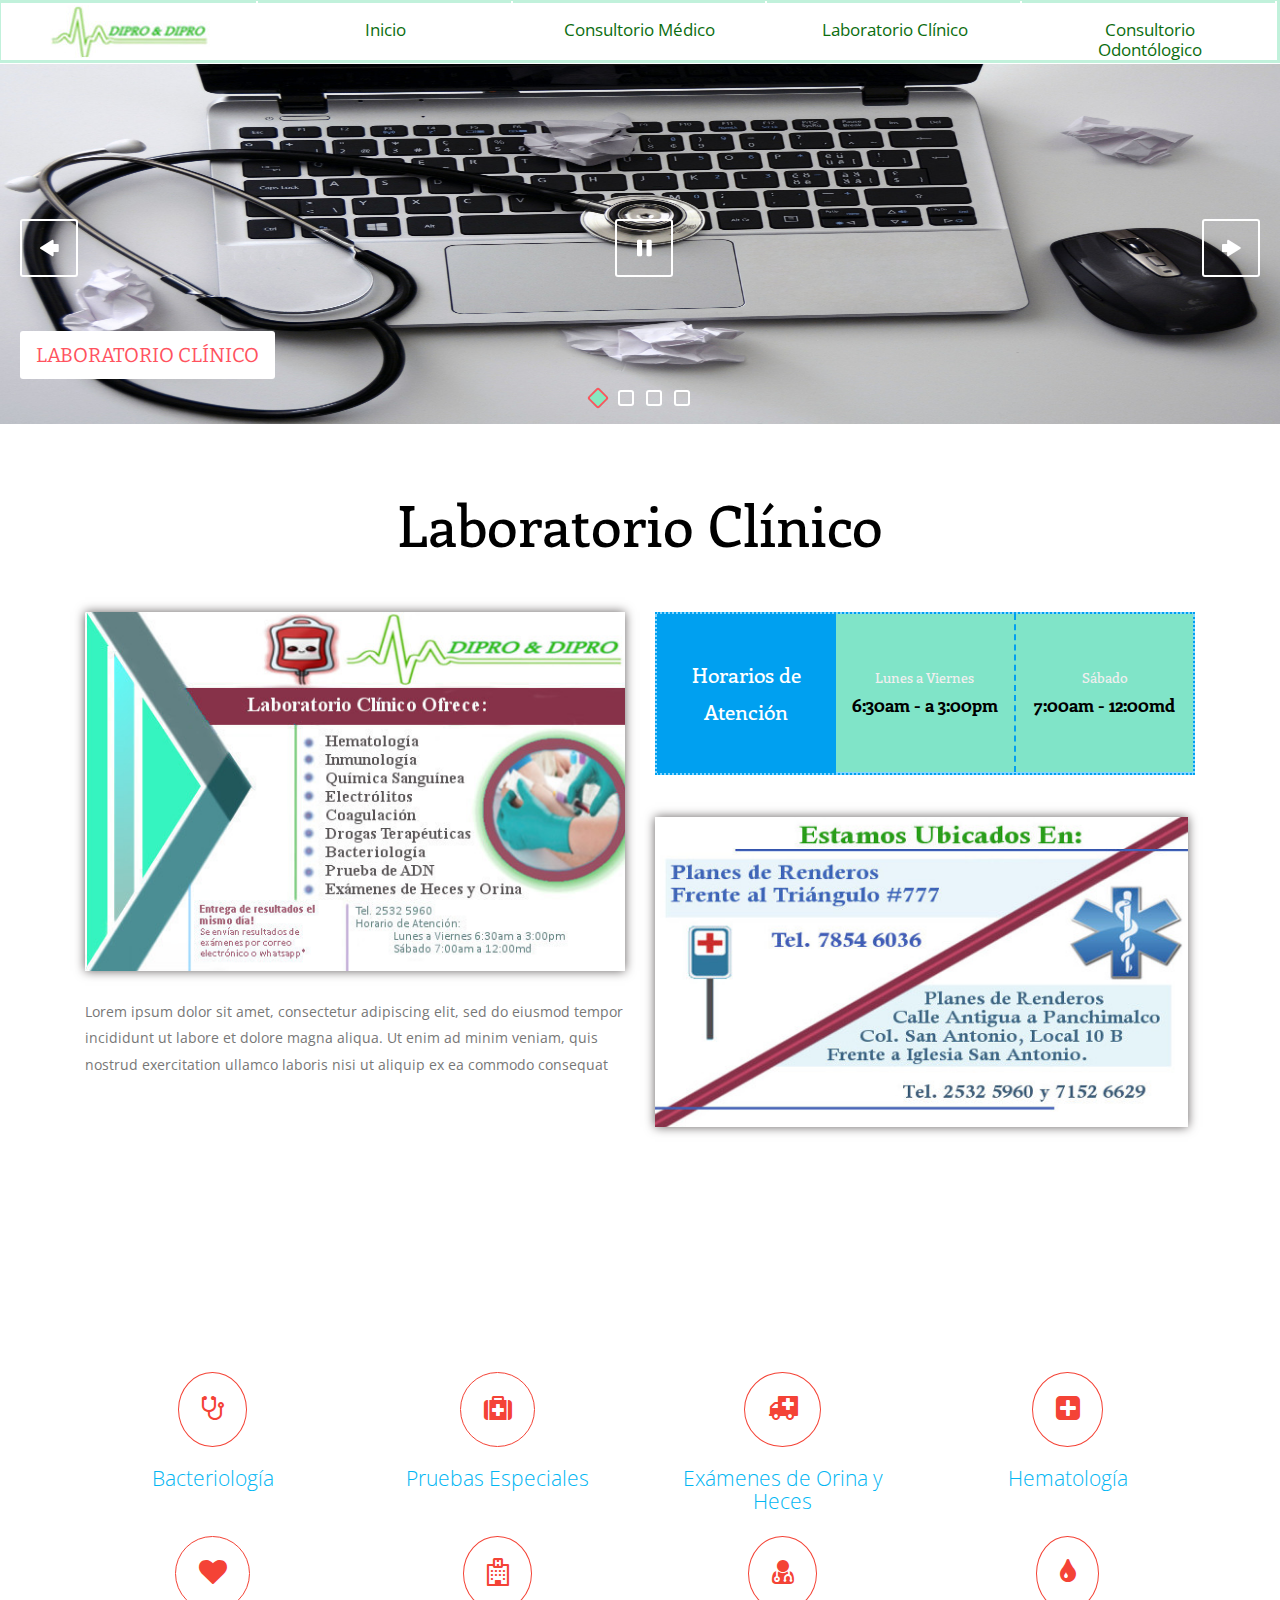
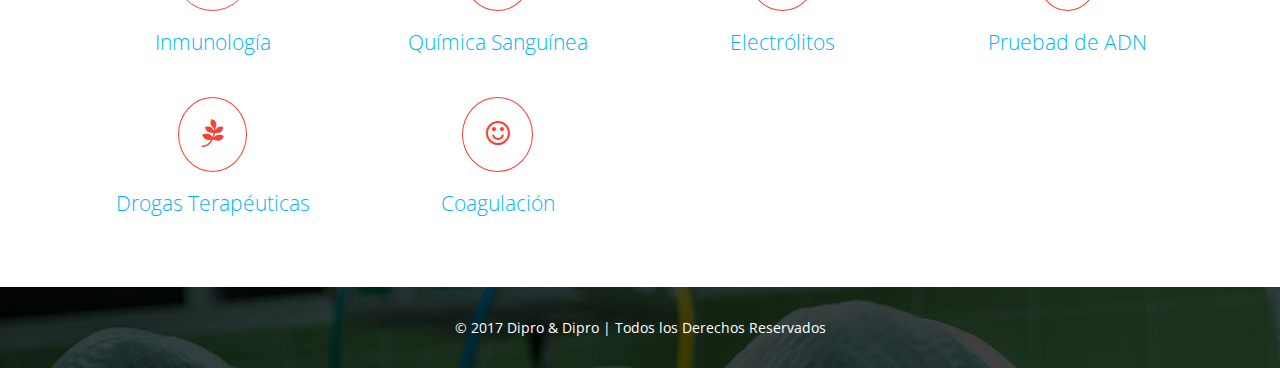
==== pages/laboratorio.html @ 5c5b1946 "Initial commit" ====
<!DOCTYPE html>
<html lang="en">
<head>
<title>Dipro & Dipro | Laboratorio</title>
<link rel="shortcut icon" type="image/x-icon" href="images/icono.ico">
<meta name="viewport" content="width=device-width, initial-scale=1">
<meta http-equiv="Content-Type" content="text/html; charset=utf-8" />
<meta name="keywords" content="" />
<script type="application/x-javascript"> addEventListener("load", function() { setTimeout(hideURLbar, 0); }, false); function hideURLbar(){ window.scrollTo(0,1); } </script>
<link href="css/bootstrap.css" type="text/css" rel="stylesheet" media="all">
<link href="css/style.css" type="text/css" rel="stylesheet" media="all"> 
<link rel="stylesheet" href="css/swipebox.css">     
<link href="css/animate.css" rel="stylesheet" type="text/css" media="all"> 
<!-- web-fonts -->
<link href="//fonts.googleapis.com/css?family=Enriqueta:400,700" rel="stylesheet">
<link href='//fonts.googleapis.com/css?family=Open+Sans:400,300,300italic,400italic,600,600italic,700,700italic,800,800italic' rel='stylesheet' type='text/css'>

<!-- animation -->
<link href="css/font-awesome.css" rel="stylesheet"> 
<script src="js/jquery-2.2.3.min.js"></script> 
<!-- //js -->
<!-- web-fonts -->
<link href="//fonts.googleapis.com/css?family=Enriqueta:400,700" rel="stylesheet">
<link href="//fonts.googleapis.com/css?family=Open+Sans:400,300,300italic,400italic,600,600italic,700,700italic,800,800italic" rel="stylesheet" type="text/css">

	<link rel="stylesheet" type="text/css" href="js/style.css" />
	<script type="text/javascript" src="js/jquery.js"></script>
</head>
<body>
	

<!-- navigation -->
			<div class="top-w3lnav1">
				<nav class="navbar navbar-default1">
					<div class="navbar-header w3l-header">
						<button type="button" class="navbar-toggle collapsed" data-toggle="collapse" data-target="#bs-example-navbar-collapse-1">
							Menu 
						</button>
					</div>
					<div class="collapse navbar-collapse" id="bs-example-navbar-collapse-1">
						<ul class="nav navbar-nav navbar-center w3l-effect">
							<li><a href="#"><img src="images/logo.jpeg"/></a></li>
							<li><a href="../index.html">Inicio </a></li>
							<li><a href="medico.html" >Consultorio Médico</a></li> 
							<li><a href="laboratorio.html" >Laboratorio Clínico</a></li> 
							<li><a href="odontologico.html" >Consultorio Odontólogico</a></li>
						</ul>
						<div class="clearfix"> </div>
					</div>	
				</nav>		
			</div>	
			<!-- navigation --> 


	<div id="wowslider-container1">
	<div class="ws_images"><ul>
		<li><img src="images/img15.jpeg"  title="Laboratorio Clínico" /></li>
		<li><img src="images/img11.jpg"  title="Servicio a Domicilio" /></li>
		<li><img src="images/img9.jpeg"  title="Entrega de resultados el mismo día" /></li>
		<li><img src="images/img13.jpeg"  title="Atención de lunes a sabado" /></li>
	</ul></div>
	<div class="ws_bullets"><div>
		<a href="#"><span><img src="images/img15.jpeg" /></span></a>
		<a href="#"><span><img src="images/img11.jpg" /></span></a>
		<a href="#"><span><img src="images/img9.jpeg" /></span></a>
		<a href="#"><span><img src="images/img13.jpeg" /></span></a>
	</div></div>
	</div>	
	<script type="text/javascript" src="js/wowslider.js"></script>
	<script type="text/javascript" src="js/script.js"></script>

	<!-- About --> 
	<div id="about" class="welcome"> 
		<div class="container">
			<h3 class="w3layouts-title wow fadeInDown animated" data-wow-delay=".5s">Laboratorio Clínico </h3>	
			<div class="w3ls-row">
				<div class="col-md-6 welcome-left">
					<div class="welcome-img">
						<img src="images/anuncio2.jpg" class="img-responsive zoom-img" alt=""/>
					</div>
					<p>Lorem ipsum dolor sit amet, consectetur adipiscing elit, sed do eiusmod tempor incididunt ut labore et dolore magna aliqua. Ut enim ad minim veniam, quis nostrud exercitation ullamco  laboris nisi ut aliquip ex ea commodo consequat</p>
					
				</div>
				<div class="col-md-6 welcome-right"> 
					<div class="open-hours-row">
						<div class="col-md-4 open-hours-left">
							<h4>Horarios de Atención </h4>
						</div>
						<div class="col-md-4 open-hours-left">
							<h6>Lunes a Viernes</h6>
							<h5>6:30am - a 3:00pm</h5> 
						</div>
						<div class="col-md-4 open-hours-left">
							<h6>Sábado</h6>
							<h5>7:00am - 12:00md</h5> 
						</div>
						<div class="clearfix"> </div>
					</div>
					<div class="col-md-12 welcome-left-grids">
						<div class="welcome-img">
							<img src="images/dirlab.jpg" class="img-responsive zoom-img" alt=""/>
						</div>
					</div>
					<div class="clearfix"> </div>
				</div>
			</div> 
		</div>
	</div>
<!-- //About --> 

<!-- services -->
	<div id="services" class="services">
		<!-- container -->
		<div class="container">
			<h3 class="w3layouts-title wow fadeInDown animated" data-wow-delay=".5s">Nuestros Servicios</h3> 
			<div class="services-w3row">
				<div class="col-md-3 col-sm-3 col-xs-6 services-agile-grid">
					<span class="glyphicon fa fa-stethoscope wthree-effect" aria-hidden="true"></span>
					<div class="services-text w3-agileits">
						<h5 class="agile">Bacteriología</h5> 
					</div>
				</div>
				<div class="col-md-3 col-sm-3 col-xs-6 services-agile-grid">
					<span class="glyphicon fa fa-medkit wthree-effect" aria-hidden="true"></span>
					<div class="services-text">
						<h5 class="agile">Pruebas Especiales</h5>
					</div>
				</div>
				<div class="col-md-3 col-sm-3 col-xs-6 services-agile-grid">
					<span class="glyphicon fa fa-ambulance wthree-effect" aria-hidden="true"></span>
					<div class="services-text w3-agileits">
						<h5 class="agile">Exámenes de Orina y Heces</h5> 
					</div>
				</div>
				<div class="col-md-3 col-sm-3 col-xs-6 services-agile-grid">
					<span class="glyphicon fa fa-plus-square wthree-effect" aria-hidden="true"></span>
					<div class="services-text">
						<h5 class="agile">Hematología</h5> 
					</div>
				</div>
				<div class="clearfix"> </div>
			</div>

			<br/>
			<div class="services-w3row">
				<div class="col-md-3 col-sm-3 col-xs-6 services-agile-grid">
					<span class="glyphicon fa fa-heart wthree-effect" aria-hidden="true"></span>
					<div class="services-text w3-agileits">
						<h5 class="agile">Inmunología</h5> 
					</div>
				</div>
				<div class="col-md-3 col-sm-3 col-xs-6 services-agile-grid">
					<span class="glyphicon fa fa-hospital-o wthree-effect" aria-hidden="true"></span>
					<div class="services-text">
						<h5 class="agile">Química Sanguínea</h5>
					</div>
				</div>
				<div class="col-md-3 col-sm-3 col-xs-6 services-agile-grid">
					<span class="glyphicon fa fa-user-md wthree-effect" aria-hidden="true"></span>
					<div class="services-text w3-agileits">
						<h5 class="agile">Electrólitos</h5>
					</div>
				</div>
				<div class="col-md-3 col-sm-3 col-xs-6 services-agile-grid">
					<span class="glyphicon fa fa-tint wthree-effect" aria-hidden="true"></span>
					<div class="services-text">
						<h5 class="agile">Pruebad de ADN</h5> 
					</div>
				</div>
				<div class="clearfix"> </div>
			</div>
			<br/><br/>
			<div class="services-w3row">
				<div class="col-md-3 col-sm-3 col-xs-6 services-agile-grid">
					<span class="glyphicon fa fa-pagelines  wthree-effect" aria-hidden="true"></span>
					<div class="services-text w3-agileits">
						<h5 class="agile">Drogas Terapéuticas</h5> 
					</div>
				</div>
				<div class="col-md-3 col-sm-3 col-xs-6 services-agile-grid">
					<span class="glyphicon fa fa-smile-o  wthree-effect" aria-hidden="true"></span>
					<div class="services-text">
						<h5 class="agile">Coagulación</h5>
					</div>
				</div>
				<div class="clearfix"> </div>
			</div>

			<script src="js/waypoints.min.js"></script> 
			<script src="js/counterup.min.js"></script> 
			<script>
				jQuery(document).ready(function( $ ) {
					$('.w3-agile-counter').counterUp({
						delay: 10,
						time: 1000
					});
				});
			</script> 
		</div>
		<!-- //container -->
	</div>
	<!-- //services -->

<div class="footer-bottom">
		<div class="container"> 
			<p> © 2017 Dipro & Dipro | Todos los Derechos Reservados </p>
		</div>
	</div>  
	<!-- //copy right -->
	<!-- animation --> 
	<script src="js/wow.min.js"></script>
	<script>
		 new WOW().init();
	</script>
	<!-- //animation --> 
	<!-- start-smooth-scrolling -->
	<script type="text/javascript" src="js/move-top.js"></script>
	<script type="text/javascript" src="js/easing.js"></script>	
	<script type="text/javascript">
			jQuery(document).ready(function($) {
				$(".scroll").click(function(event){		
					event.preventDefault();
					$('html,body').animate({scrollTop:$(this.hash).offset().top},1000);
				});
			});
	</script>
	<script type="text/javascript">
		$(document).ready(function() {
			$().UItoTop({ easingType: 'easeOutQuart' });
			
		});
	</script> 
    <script src="js/bootstrap.js"></script>
</body>
</html>
---- pages/css/style.css ----
body{
	margin:0;
	font-family: 'Open Sans', sans-serif;
	background: #fff;
}
body a{
	transition: 0.5s all ease;
	-webkit-transition: 0.5s all ease;
	-moz-transition: 0.5s all ease;
	-o-transition: 0.5s all ease;
	-ms-transition: 0.5s all ease;
	text-decoration:none;
}
h1,h2,h3,h4,h5,h6{
	margin:0;	
	font-family: 'Enriqueta', serif;
}
p{
	margin:0;
}
ul,label{
	margin:0;
	padding:0;
}
body a:hover{
	text-decoration:none;
}

 .tips.w3agile {
    padding: 5em 0;
	text-align:center;
}

.tips.w3agile {
    background: #eee;
}

/*-- banner --*/
.banner{
	background: url(../images/1.jpg)no-repeat 0px 0px;
	-webkit-background-size:cover;
	background-size:cover;
	-moz-background-size:cover;
	min-height:780px;
}
.wthree-header {
    padding: 2em 0;
} 
.agileits-logo h1 {
    font-size: 3.5em;
    display: inline-block;
    line-height: 1em;
}
.agileits-logo h1 a {
    color: #fff;
    text-decoration: none;
    font-weight: 300;
} 
/*-- social-icons --*/
.social-icons ul li {
    display: inline-block;
}
.social-icons ul li a.fa {
    font-size: 1.1em;
    color: #fff;
    padding: 0 0.5em;
    line-height: 2.7em;
    text-align: center;
	vertical-align: top;
    overflow: hidden;
    margin: 8px 5px;
    width: 40px;
    height: 40px;
}
.icon-border {
	position: relative;
} 
.icon-border::before,
.icon-border::after {
	display: block;
	position: absolute;
	top: 0;
	left: 0;
	width: 100%;
	height: 100%;
	content: "";
} 
.icon-border::before {
	z-index: 1;
	-webkit-transition: box-shadow 0.3s;
	-moz-transition: box-shadow 0.3s;
	-o-transition: box-shadow 0.3s;
	-ms-transition: box-shadow 0.3s;
    transition: box-shadow 0.3s;      
} 
.icon-border::before {
	-webkit-box-shadow: inset 0 0 0 3px #fff; 
	-moz-box-shadow: inset 0 0 0 3px #fff; 
	-o-box-shadow: inset 0 0 0 3px #fff; 
	-ms-box-shadow: inset 0 0 0 3px #fff; 
	box-shadow: inset 0 0 0 3px #fff; 
}  
/* facebook */
.icon-border.facebook:hover::before {
	-webkit-box-shadow: inset 0 0 0 48px #3b5998; 
	-moz-box-shadow: inset 0 0 0 48px #3b5998; 
	-o-box-shadow: inset 0 0 0 48px #3b5998; 
	-ms-box-shadow: inset 0 0 0 48px #3b5998; 
	box-shadow: inset 0 0 0 48px #3b5998; 
}  
/* twitter */
.icon-border.twitter:hover::before {
	-webkit-box-shadow: inset 0 0 0 48px #4099ff;
	-moz-box-shadow: inset 0 0 0 48px #4099ff;
	-o-box-shadow: inset 0 0 0 48px #4099ff;
	-ms-box-shadow: inset 0 0 0 48px #4099ff;
	box-shadow: inset 0 0 0 48px #4099ff;
}  
/* google plus */
.icon-border.googleplus:hover::before {
	-webkit-box-shadow: inset 0 0 0 48px #d34836;
	-moz-box-shadow: inset 0 0 0 48px #d34836;
	-o-box-shadow: inset 0 0 0 48px #d34836;
	-ms-box-shadow: inset 0 0 0 48px #d34836;
	box-shadow: inset 0 0 0 48px #d34836;
}   
/* rss */
.icon-border.rss:hover::before {
	-webkit-box-shadow: inset 0 0 0 48px #ee802f;
	-moz-box-shadow: inset 0 0 0 48px #ee802f;
	-o-box-shadow: inset 0 0 0 48px #ee802f;
	-ms-box-shadow: inset 0 0 0 48px #ee802f;
	box-shadow: inset 0 0 0 48px #ee802f;
}  
/*-- //social-icons --*/   

.top-w3lnav1 {
    margin: 0 auto;
}

nav.navbar.navbar-default1 {
    border: none;
    background: #fff;
    margin-bottom: -4px;
}

.navbar-default1 .navbar-nav > li > a {
    color: #0b6d0f;  
}
.navbar-default1 .navbar-nav {
    width: 100%; 
    border-color: #c1f1db;
}

.navbar-default1 .navbar-nav > li {
    width: 20%; 
}
.nav > li > a > img {
   max-width: none;
    margin-top: -15px;
}

/*-- top-w3lnav --*/
.top-w3lnav {
    margin: 17em 0;
}
.navbar-nav {
    border: 3px solid #fff; 
    float: none;
    display: inline-block;
} 
nav.navbar.navbar-default {
    border: none;
    background: none;
}
div#bs-example-navbar-collapse-1 {
    padding: 0;  
	text-align:center;
}
.navbar-default .navbar-nav > li > a {
    color: #FFF;  
}
.navbar-nav > li > a {
    padding: 1em 2em; 
	font-size: 1.2em;
}
.navbar-default .navbar-nav > li > a:hover, .navbar-default .navbar-nav > li > a:focus {
    color: #f44336;
}
.navbar-nav > li > a.active {
    color: #000;
}
/* Effect 14: border switch */
.w3l-effect a { 
	height: 57px; 
} 
.w3l-effect a::before,
.w3l-effect a::after {
	position: absolute;
	width: 57px;
	height: 2px;
	background: #fff;
	content: '';
	opacity: 1;
	-webkit-transition: all 0.3s;
	-moz-transition: all 0.3s;
	transition: all 0.3s; 
}

.w3l-effect a::before {
	top: 0;
	left: 0;
	-webkit-transform: rotate(90deg);
	-moz-transform: rotate(90deg);
	-o-transform: rotate(90deg);
	-ms-transform: rotate(90deg);
	transform: rotate(90deg);
	-webkit-transform-origin: 0 0;
	-moz-transform-origin: 0 0;
	transform-origin: 0 0;
}

.w3l-effect a::after {
	right: 0;
	bottom: 0;
	-webkit-transform: rotate(90deg);
	-moz-transform: rotate(90deg);
	-o-transform: rotate(90deg);
	-ms-transform: rotate(90deg);
	transform: rotate(90deg);
	-webkit-transform-origin: 100% 0;
	-moz-transform-origin: 100% 0;
	transform-origin: 100% 0;
}

.w3l-effect a:hover::before,
.w3l-effect a:hover::after,
.w3l-effect a:focus::before,
.w3l-effect a:focus::after,
.w3l-effect a.active::before,
.w3l-effect a.active::after {
	opacity: 1;
}

.w3l-effect a:hover::before,
.w3l-effect a:focus::before,.w3l-effect a.active::before {
	left: 50%;
	-webkit-transform: rotate(0deg) translateX(-50%);
	-moz-transform: rotate(0deg) translateX(-50%);
	-o-transform: rotate(0deg) translateX(-50%);
	-ms-transform: rotate(0deg) translateX(-50%);
	transform: rotate(0deg) translateX(-50%);
}

.w3l-effect a:hover::after,
.w3l-effect a:focus::after,.w3l-effect a.active::after{
	right: 50%;
	-webkit-transform: rotate(0deg) translateX(50%);
	-moz-transform: rotate(0deg) translateX(50%);
	-o-transform: rotate(0deg) translateX(50%);
	-ms-transform: rotate(0deg) translateX(50%);
	transform: rotate(0deg) translateX(50%);
}
/*-- //top-w3lnav --*/
 
.agileits-arrow {
    text-align: center;	
} 
.agileits-arrow a {
    display: inline-block;
    font-size: 3em;
    color: #fff;
} 
.agileits-arrow.bounce.animated {
	-webkit-animation-duration: 3s;
	-moz-animation-duration: 3s;
	-o-animation-duration: 3s;
	-ms-animation-duration: 3s;
    animation-duration: 3s; 
}
.bounce {
	-moz-animation: bounce 2s infinite;
	-webkit-animation: bounce 2s infinite;
	-o-animation: bounce 2s infinite;
	-ms-animation: bounce 2s infinite;
	animation: bounce 2s infinite;
}
/*-- //banner --*/
/*-- welcome --*/
.welcome,.team,.gallery,.contact{
    padding: 5em 0;
}
h3.w3layouts-title {
    font-size: 4em;
    text-align: center;
    color: #000;
    margin-bottom: 1em;
}
p {
    font-size: 1em;
    color: #999;
    line-height: 1.8em;
    font-weight: 400;
}
.welcome h2 {
    font-size: 1.5em;
    text-align: center;
    color: #00b6f3;
    letter-spacing: 5px;
    margin-bottom: 0.6em;
}
.welcome p.wel-text {
    font-size: 1em;
    color: #999;
    text-align: center;
    line-height: 1.8em;
    width: 80%;
    margin: 0 auto 4em;
    font-weight: 300;
}
.welcome-row {
    margin: 0 auto;
    width: 90%;
}
.welcome-grids {
    border: 2px solid #333;
    padding: 2.5em 2em;
    width: 21%;
    height: 250px;
    position: relative;
    transition: .5s all;
	-webkit-transition: .5s all;
	-o-transition: .5s all;
	-moz-transition: .5s all;
	-ms-transition: .5s all;
    overflow: hidden;
}
.welcome-grids.welcome-mdl {
    margin: 0 2em;
}
.welcome-grids.welcome-mdl1 {
    margin-right: 3.7em;
}
.welcome-grids h5 {
    font-size: 1.3em;
    color: #F44336;
}
.welcome-grids p.text {
    text-align: justify;
	margin-top: 1em;
}
.welcome-w3lsicon {
    position: absolute;
    top: 0;
    left: 0;
    display: block;
	background-color: #36f4bf;
    width: 100%;
    height: 100%;
	transition: .5s all;
}
.welcome-w3lsicon span {
    display: block;
    text-align: center;
    padding: 3.1em 0;
}
.welcome-w3lsicon i.glyphicon {
    font-size: 2.5em;
    color: #333; 
    padding: .7em;
    background: #fff;
	-webkit-border-radius: 50%;
	-moz-border-radius: 50%;
	-o-border-radius: 50%;
	-ms-border-radius: 50%;
	border-radius: 50%;
}
.welcome-grids:hover div.welcome-w3lsicon {
	left:-100%;
}
/*-- //welcome --*/


/*-- services --*/
.services {
    background: url(../images/fondolb.jpeg)no-repeat center fixed;
    padding: 4em 0 5em;
}
.services h3.w3layouts-title {
    color: #fff;
}
.services-agile-grid {
    text-align: center;
}
.agile{
	color: #01b6f3;
    font-size: 1.5em;
    margin: 1em 0 .1em;
    font-family: 'Open Sans', sans-serif;
    font-weight: 300;
}
.w3-agile-counter {
    color: #01b6f3;
    font-size: 1.5em;
    margin: 1em 0 .1em;
    font-family: 'Open Sans', sans-serif;
    font-weight: 300;
}
.services-agile-grid p {
    margin: 0;
    color: #fff;
}
/*-- Effect 1 --*/ 
.services-agile-grid span.glyphicon{
    font-size: 2em;
    color: #F44336;
    display: inline-block;
	-webkit-border-radius: 50%; 
	-moz-border-radius: 50%;
	-o-border-radius: 50%;
	-ms-border-radius: 50%;
	border-radius: 50%;
    text-decoration: none;
    z-index: 1;
    padding: 0.8em;
}
.services-agile-grid span.glyphicon:after { 
	position: absolute;
	width: 100%;
	height: 100%;
	-webkit-border-radius: 50%; 
	-moz-border-radius: 50%;
	-o-border-radius: 50%;
	-ms-border-radius: 50%;
	border-radius: 50%;
	content: '';
	-webkit-box-sizing: content-box;
	-moz-box-sizing: content-box;
	box-sizing: content-box;
}
.wthree-effect {
	border: 1px solid #F44336;
	-webkit-transition: background 0.5s, color 0.2s;
	-moz-transition: background 0.5s, color 0.2s;
	transition: background 0.5s, color 0.2s;
}
.wthree-effect:after {
	top: -7px;
	left: -7px;
	padding: 7px;
	-webkit-box-shadow: 0 0 0 2px #00b6f3; 
	-moz-box-shadow: 0 0 0 2px #00b6f3;
	-o-box-shadow: 0 0 0 2px #00b6f3;
	-ms-box-shadow: 0 0 0 2px #00b6f3;
	box-shadow: 0 0 0 2px #00b6f3;
	-webkit-transition: -webkit-transform 0.5s, opacity 0.2s;
	-moz-transition: -moz-transform 0.5s, opacity 0.2s;
	-o-transition: transform 0.5s, opacity 0.2s;
	-ms-transition: transform 0.5s, opacity 0.2s;
	transition: transform 0.5s, opacity 0.2s;
	-webkit-transform: scale(0.3);
	-moz-transform: scale(0.3);
	-ms-transform: scale(0.3);
	transform: scale(0.3);
	-o-transform: scale(0.3);
	opacity: 0;
	-moz-opacity: 0;
}
.services-agile-grid:hover span.glyphicon{
	background:#00f3b0;
	color: #fff !important;
	border-color: #00b6f3;
}
.services-agile-grid:hover span.glyphicon:after {
	-webkit-transform: scale(1);
	-moz-transform: scale(1);
	-ms-transform: scale(1);
	transform: scale(1);
	-o-transform: scale(1);
	opacity: 1;
	-moz-opacity: 1;
}
/*-- //Effect 1 --*/
/*-- //services --*/

/*-- SAP --*/
.sap_tabs{
	clear:both;
	padding: 0;
	text-align: center;
}
.tab_box{
	background:#fd926d;
	padding: 2em;
}
.top1{
	margin-top: 2%;
}
.resp-tabs-list {
    list-style: none;
    border: 1px solid #ccc;
    padding: 1.5em 3em;
    display: inline-block;
}
.resp-tab-item {
    color: #555;
    font-size: 1em;
    cursor: pointer;
    display: inline-block;
    list-style: none;
    outline: none;
    -webkit-transition: all 0.5s;
    -moz-transition: all 0.5s;
    -ms-transition: all 0.5s;
    -o-transition: all 0.5s;
    transition: all 0.5s;
    margin: 0 1.8em 0;
    border-bottom: 2px solid transparent;
}
.resp-tab-active {
    text-shadow: none;
    color: #4acbf6;
    border-bottom: 2px solid;
}
.resp-tab-item:hover{
	color: #4acbf6;
}
.resp-tabs-container {
	padding: 0px;
	clear: left;	
}
h2.resp-accordion {
	cursor: pointer;
	padding: 5px;
	display: none;
}
.resp-tab-content {
	display: none;
}
.resp-content-active, .resp-accordion-active {
   display: block;
}
/*-- //SAP --*/
.tab_img{
	padding:3em 0 0;
	display: inline-block;
}
.portfolio-grids a {
    display: block;
}
.portfolio-grids img.img-responsive {
    width: 100%;
}
.portfolio-grids.grid-mdl {
    margin: 2em 0;
}  
/*---------------*/
.agileinfo-effect  {
    background: #36f4bf;
    overflow: hidden;
    position: relative;
}
.agileinfo-effect  img{
	-webkit-transition: -webkit-transform 0.35s;
	transition: transform 0.5s;
	-moz-transition: -moz-transform 0.5s;
	-webkit-backface-visibility: hidden;
	backface-visibility: hidden;
}
.agileinfo-effect  p {
	position: absolute;
	bottom: 0;
	left: 0;
    text-transform: none;
    opacity: 0;
    -webkit-transition: opacity 0.35s, -webkit-transform 0.35s;
    transition: opacity 0.35s, transform 0.35s;
    -moz-transition: opacity 0.35s, -moz-transform 0.35s;
    -webkit-transform: translate3d(0,50px,0);
    transform: translate3d(0,50px,0);
    -moz-transform: translate3d(0,50px,0);
    -o-transform: translate3d(0,50px,0);
    -ms-transform: translate3d(0,50px,0);
    padding: 21px 30px;
    font-size: 1.2em;
    color: #fff;
    letter-spacing: 1px;
}
.agileinfo-effect :hover img {
	-webkit-transform: translate3d(0,-80px,0);
	transform: translate3d(0,-80px,0);
	-moz-transform: translate3d(0,-80px,0);
	-o-transform: translate3d(0,-80px,0);
	-ms-transform: translate3d(0,-80px,0);
}
.agileinfo-effect :hover p {
	opacity: 1;
	-webkit-transform: translate3d(0,0,0);
	transform: translate3d(0,0,0);
	-moz-transform: translate3d(0,0,0);
	-o-transform: translate3d(0,0,0);
	-ms-transform: translate3d(0,0,0);
}
/*-- //portfolio --*/

/*-- footer --*/
.footer {
    padding-bottom: 5em;
}
.footer h3 {
    font-size: 2.5em;
    color: #00b6f3;
    margin-bottom: 0.8em;
}  
.footer input[type="email"] {
    outline: none;
    width: 85%;
    color: #999;
    font-size: 1em;
    padding: 10px 15px;
    font-family: 'Open Sans', sans-serif;
    border: 2px solid #ccc;
    margin-bottom: 1em;
}
.footer input[type="submit"] {
    outline: none;
    border: 3px solid #00b6f3;
    width: 85%;
    background: #00b6f3;
    color: #fff;
    font-size: 1.1em;
    padding: 8px 12px;
    transition: .5s all;
    -webkit-transition: .5s all;
    -moz-transition: .5s all;
    font-family: 'Open Sans', sans-serif;
}
.footer input[type="submit"]:hover {
    color: #F44336;
    background: #fff;
	border-color: #F44336;
}
.footer-grids h5 {
    font-size: 1.1em;
    color: #999;
    margin-bottom: 1em;
}
/*-- //footer --*/   
/*-- footer-bottom --*/
.footer-bottom {
    background: url(../images/1.jpg)no-repeat center 0px;
    text-align: center;
    padding: 2em 0;
}
.footer-bottom p{
	color: #fff; 
}
.footer-bottom p a{
	color:#fff;
}
.footer-bottom p a:hover{
	color:#F44336;
	border-bottom: 2px dotted #F44336;
}   
/*-- //footer-bottom --*/   
/*-- slider-up-arrow --*/
#toTop {
	display: none;
	text-decoration: none;
	position: fixed;
	bottom: 3%;
	right: 3%;
	overflow: hidden;
	width: 32px;
	height: 32px;
	border: none;
	text-indent: 100%;
	background: url("../images/move-up.png") no-repeat 0px 0px;
}
#toTopHover {
	width: 32px;
	height: 32px;
	display: block;
	overflow: hidden;
	float: right;
	opacity: 0;
	-moz-opacity: 0;
	filter: alpha(opacity=0);
}
/*-- //slider-up-arrow --*/ 
.tips.w3agile {
    background: #f3fbf9;
        width: 105%;
    margin-left: -3%;
}
.tip-grid img{
	width:100%;
}
.tip-grid {
	position: relative;
	margin: 0 auto;
	list-style: none;
	text-align: center;
}
/* Common style */
.tip-grid figure {
	position: relative;
	float: left;
	overflow: hidden;
	height: auto;
	background: #3085a3;
	text-align: center;
	cursor: pointer;
}

.tip-grid figure img {
	position: relative;
	display: block;
	max-width: 100%;
	opacity: 0.8;
}

.tip-grid figure figcaption {
    padding: 2px 25px 0px 25px;
	-webkit-backface-visibility: hidden;
	backface-visibility: hidden;
}
.tip-grid figure figcaption,
.tip-grid figure figcaption > a {
	position: absolute;
	top: 0;
	left: 0;
	width: 100%;
	height: 100%;
}

/* Anchor will cover the whole item by default */
/* For some effects it will show as a button */
.tip-grid figure figcaption > a {
	z-index: 1000;
	text-indent: 200%;
	white-space: nowrap;
	font-size: 0;
	opacity: 0;
}

.tip-grid figure h4,
.grid figure p {
	margin: 0;
}

.tip-grid figure p {
	letter-spacing: 1px;
	font-size: 68.5%;
}

/***** Julia *****/

figure.effect-julia {
	background: #ffffff;
}

figure.effect-julia img {
	max-width: none;
	-webkit-transition: opacity 1s, -webkit-transform 1s;
	transition: opacity 1s, transform 1s;
	-webkit-backface-visibility: hidden;
	backface-visibility: hidden;
}


figure.effect-julia p {
    display: block;
    margin: 0.4em auto;
    padding: 7px 0px;
    background: rgba(0, 0, 0, 0.76);
    color: #fff;
    text-transform: none;
    font-size: 14px;
    text-align: center;
    width: 93%;
    -webkit-transition: opacity 0.35s, -webkit-transform 0.35s;
    transition: opacity 0.35s, transform 0.35s;
    -webkit-transform: translate3d(-500px,0,0);
    transform: translate3d(-500px,0,0);
}
figure.effect-julia p:first-child {
	-webkit-transition-delay: 0.15s;
	transition-delay: 0.15s;
}

figure.effect-julia p:nth-of-type(2) {
	-webkit-transition-delay: 0.1s;
	transition-delay: 0.1s;
}

figure.effect-julia p:nth-of-type(3) {
	-webkit-transition-delay: 0.05s;
	transition-delay: 0.05s;
}

figure.effect-julia:hover p:first-child {
	-webkit-transition-delay: 0s;
	transition-delay: 0s;
}

figure.effect-julia:hover p:nth-of-type(2) {
	-webkit-transition-delay: 0.05s;
	transition-delay: 0.05s;
}

figure.effect-julia:hover p:nth-of-type(3) {
	-webkit-transition-delay: 0.1s;
	transition-delay: 0.1s;
}

figure.effect-julia:hover img {
	opacity: 0.4;
	-webkit-transform: scale3d(1.1,1.1,1);
	transform: scale3d(1.1,1.1,1);
}

figure.effect-julia:hover p {
	opacity: 1;
	-webkit-transform: translate3d(0,0,0);
	transform: translate3d(0,0,0);
}
/*-- //What-we-do --*/

.navbar-default1 .navbar-nav > li > a:hover,
.navbar-default1 .navbar-nav > li > a:focus {
  color: #f44336;
  background-color: transparent;
}



/*-- About --*/
.welcome-img {
    overflow: hidden;
	-webkit-box-shadow: 0px 0px 10px 0px #656060;
	-moz-box-shadow: 0px 0px 10px 0px #656060; 
    box-shadow: 0px 0px 10px 0px #656060;
}
.welcome-left .img-responsive {
    width: 100%; 
}
.welcome-left-grids {
    padding: 0;
    margin-top: 3em;
}
.welcome-left-grids:nth-child(2) {
    padding-right: 0.5em;
}
.welcome-left-grids:nth-child(3) {
    padding-left: 0.5em;
}
.welcome-left p {
    font-size: 1em;
    color: #777;
    line-height: 1.9em;
    margin-top: 2em;
}
.open-hours-row {
    background: #83d6ff;
    border:2px dotted #00a0f0;
}
.open-hours-left {
    padding: 4.06em 0;
    text-align: center;
	-webkit-transition: .5s all;
	-moz-transition: .5s all; 
    transition: .5s all;
	background: #80e4c8;
}
.open-hours-left:nth-child(1) {
    background: #00a0f0;
    padding: 3em 0;
}
.open-hours-left:nth-child(3) {
    border-left: 2px dashed #00a0f0;
  /*  border-right: 2px dashed #00a0f0;*/
}
.open-hours-left h4 {
    font-size: 1.5em;
    color: #fff;
    line-height: 1.8em;
}
.open-hours-left h6 {
    font-size: 1em;
    color: #f1efef; 
	-webkit-transition: .5s all;
	-moz-transition: .5s all; 
	transition: .5s all;
}
.open-hours-left:hover h6{
    color: #fff;
}
.open-hours-left h5 {
    font-size: 1.3em;
    color: #000;
    margin-top: 0.5em;
    font-weight: 700;
}
.open-hours-left:hover {
    background: #00a0f0;
}
img.zoom-img{
	-webkit-transform: scale(1, 1);
    transform: scale(1, 1);
	-moz-transform: scale(1, 1);
	-ms-transform: scale(1, 1);
	-o-transform: scale(1, 1);
	transition-timing-function: ease-out;
	-webkit-transition-timing-function: ease-out;
	-moz-transition-timing-function: ease-out;
	-ms-transition-timing-function: ease-out;
	-o-transition-timing-function: ease-out;
	-webkit-transition-duration: .5s;
	-moz-transition-duration: .5s;
	-ms-transition-duration: .5s;
	-o-transition-duration: .5s;
}
img.zoom-img:hover{
	-webkit-transform: scale(1.2);
	transform: scale(1.2);
	-moz-transform: scale(1.2);
	-ms-transform: scale(1.2);
	-o-transform: scale(1.2);
	-webkit-transition-timing-function: ease-in-out;
	-webkit-transition-duration: 750ms;
	-moz-transition-timing-function: ease-in-out;
	-moz-transition-duration: 750ms;
	-ms-transition-timing-function: ease-in-out;
	-o-transition-timing-function: ease-in-out;
	-ms-transition-duration: 750ms;
	-o-transition-duration: 750ms;
	overflow: hidden;
}
/*-- //about --*/


/*-- responsive-design --*/ 
@media(max-width:1280px){
	.tips.w3agile, {
		padding: 4.5em 0;
	}

.banner { 
    min-height: 680px;
}
.top-w3lnav {
    margin: 15em 0;
}

}
@media(max-width:1080px){
	figure.effect-julia h4 {
		font-size: 1.8em;
	}
	.tip-grid figure p {
		letter-spacing: 0px;
	}
	figure.effect-julia h4 {
		margin-bottom: 1.5em;
	}

.welcome p.wel-text {
    width: 85%;
}
.welcome-grids.welcome-mdl {
    margin: 0 2.5em;
}
.welcome-grids.welcome-mdl1 {
    margin-right: 2.5em;
}
.welcome-grids {
    padding: 2em 1.7em;
    width: 22%;
}
.welcome-row {
    margin: 0 auto;
    width: 96%;
}
.welcome-w3lsicon span { 
    padding: 3.8em 0;
} 

h3.w3layouts-title {
    font-size: 3.6em; 
}
.welcome,.gallery {
    padding: 4em 0;
}

.agileinfo-effect p { 
    padding: 21px 23px; 
}

.agileits-w3layouts-map iframe { 
    min-height: 260px; 
}
.footer {
    padding-bottom: 4em;
}
.footer h3 {
    font-size: 2em; 
}
}
@media(max-width:1024px){
.services { 
    padding: 3em 0 4em;
} 


}
@media(max-width:991px){
	.tip-grid {
		float: left;
		width: 50%;
	}
	figure.effect-julia h4 {
		margin-bottom: 1em;
		font-size: 1.5em;
	}
	.feature-grid {
		float: left;
		width: 25%;
	}

.navbar-nav > li > a {
    padding: 1em 1em; 
}

.banner {
    min-height: 620px;
}
.top-w3lnav {
    margin: 13em 0;
}

.welcome p.wel-text {
    width: 100%;
	 margin: 0 auto 3em;
}
.welcome h2 {
    font-size: 1.4em;
    letter-spacing: 4px;
	margin: 1.8em 0 1em;
}
.welcome-row {
    width: 100%;
}
.welcome-grids {
    float: left;
	padding: 2em 1.4em;
	width: 22.5%;
}
.welcome-grids.welcome-mdl {
    margin: 0 1.5em;
}
.welcome-grids.welcome-mdl1 {
    margin-right: 1.5em;
}
.welcome-grids h5 {
    font-size: 1.1em;
}
.welcome-icon span {
    padding: 4.2em 0;
}

.portfolio-grids {
    padding: 0 .5em;
}
.portfolio-grids.grid-mdl {
    margin: 1em 0;
}
.agileinfo-effect p {
    padding: 27px 12px;
    font-size: 1em;
}

.services {
    padding: 3em 0 3em;
}
h3.w3layouts-title {
    font-size: 3.2em;
}

.agileits-w3layouts-map {
    margin: 3em 0 0;
}
.footer-grids:nth-child(2) {
    margin: 2em 0;
}
.footer h3 {
    font-size: 1.8em;
}
.footer {
    padding-bottom: 3em;
}
} 
@media(max-width:768px){
	.nav > li > a > img {
		visibility: hidden;
}

.navbar-default1 .navbar-nav > li {
    width: 100%; 
}

.navbar-default1 .navbar-nav {
    width: 100%; 
}

.top-w3lnav {
    margin: 10em 0;
}

.banner {
    min-height: 503px;
}
.navbar-right.social-icons {
    margin-right: 0.3em;
}
}
@media(max-width:767px){
.agileits-logo h1 {
    font-size: 2.5em; 
}
.agileits-logo.navbar-left {
    float: left;
}
}
/*******************************************/
@media(max-width:767px){
.navbar-default1 .navbar-toggle {
    border-color: #ab6363;
    float: none;
    margin: 0;
    color: #ab6363;
}

.agileits-logo.navbar-left {
    float: left;
}
.navbar-right.social-icons { 
    float: right;
}
.social-icons ul li a.fa { 
    line-height: 2.5em; 
    width: 37px;
    height: 37px;
}
.navbar-toggle {
    float: none;
}

.navbar-header.w3l-header {
    text-align: center;
}
.navbar-toggle {
    float: none;
    margin: 0;
    color: #fff; 
}
.navbar-toggle:hover{ 
    color: #21715b;
    border-color: #36f4bf;
}
.navbar-default .navbar-toggle:hover, .navbar-default .navbar-toggle:focus {
    background-color: transparent;
}
.navbar-default .navbar-collapse, .navbar-default .navbar-form { 
    border: none;
    box-shadow: none;
}
/*
.navbar-default1 .navbar-toggle:hover, .navbar-default1 .navbar-toggle:focus {
    background-color: transparent;
}
.navbar-default1 .navbar-collapse, .navbar-default1 .navbar-form { 
    border: none;
    box-shadow: none;
}
*/
div#bs-example-navbar-collapse-1 {
    position: absolute;
    width: 100%;
    z-index: 99;
}
.navbar-nav { 
    float: none; 
    display: block;
    left: 0;
    margin: 0;
    background: rgba(0, 0, 0, 0.88); 
} 

.welcome, .gallery {
    padding: 3em 0;
}
h3.w3layouts-title {
    font-size: 3em;
}
.welcome p.wel-text { 
    margin: 0 auto 2em;
}
.welcome-grids { 
    padding: 2em 1em; 
} 
.services-agile-grid { 
    margin-bottom: 1em;
}

.portfolio-grids {
    padding: .5em;
}
.portfolio-grids.grid-mdl {
    margin: 0;
}
.tab_img {
    padding: 2em 0 0; 
}
}
@media(max-width:667px){
.welcome-grids {
    padding: 3em 2em;
    margin: 2em 2em 0 !important;
    width: 40%;
}
.welcome-grids.welcome-mdl {
    margin: 0;
}
.welcome-grids.welcome-mdl1 {
    margin-right: 0;
}

.resp-tab-item { 
    margin: 0 1.5em 0; 
}
}
@media(max-width:640px){
.top-w3lnav {
    margin: 7em 0;
}

.wthree-header {
    padding: 1em 0;
}
.banner {
    min-height: 400px;
}
.w3l-effect a {
    height: 55px;
}
.navbar-nav > li > a { 
    font-size: 1.1em;
}

.services-agile-grid span.glyphicon {
    font-size: 1.5em; 
}

}
@media(max-width:600px){
h3.w3layouts-title {
    font-size: 2.7em;
	margin-bottom: 0.6em;
}
.welcome h2 { 
    margin: 1.6em 0 0.5em;
}
.welcome-grids { 
    margin: 2em 1.5em 0 !important;
    width: 40%;
}

.resp-tab-item {
    margin: 0 1em 0;
}


}
@media(max-width:568px){
.welcome-grids {
    padding: 2.5em 2em; 
}

.resp-tabs-list { 
    padding: 1.5em 2em; 
}
.agileinfo-effect p {
    padding: 18px 12px; 
}
.agileinfo-effect :hover img {
    -webkit-transform: translate3d(0,-60px,0);
    transform: translate3d(0,-60px,0);
    -moz-transform: translate3d(0,-60px,0);
    -o-transform: translate3d(0,-60px,0);
    -ms-transform: translate3d(0,-60px,0);
} 

.tab_img {
    padding: 1em 0 0;
}
}
@media(max-width:480px){
.social-icons ul li a.fa { 
    width: 35px;
    height: 35px;
    margin: 5px 5px;
	line-height: 2.4em;
}
.banner {
    min-height: 360px;
}
.welcome, .gallery {
    padding: 2em 0;
}
.top-w3lnav {
    margin: 6em 0;
}

h3.w3layouts-title {
    font-size: 2.3em; 
}
.welcome h2 {
    margin: 1.2em 0 0.5em;
    font-size: 1.2em;
    letter-spacing: 2px;
}
.welcome p.wel-text {
    font-size: 0.9em; 
}
.welcome-grids {
    margin: 1em 0.6em 0 !important;
    width: 46%;
	padding: 2em 2em;
}
p {
    font-size: 0.9em; 
}

.w3-agile-counter { 
    font-size: 1.3em;
    margin: 0.8em 0 .1em; 
}

.resp-tabs-list {
    padding: 1.5em 1em;
}
.resp-tab-item { 
    font-size: 0.9em; 
}
.agileinfo-effect p { 
    font-size: 0.9em;
	padding: 18px 10px;
}
.welcome-w3lsicon i.glyphicon {
    font-size: 2em; 
}
.welcome-w3lsicon span {
    padding: 3em 0;
}

.services {
    padding: 2em 0;
}

.agileits-w3layouts-map iframe {
    min-height: 210px;
}
.footer h3 {
    font-size: 1.5em;
}
.footer-grids {
    padding: 0;
}
.footer input[type="submit"] { 
    font-size: 1em; 
}
.footer input[type="email"]{ 
    font-size: 0.9em; 
}
.footer-grids h5 {
    font-size: 1em; 
}
.footer {
    padding-bottom: 2em;
}
.footer-bottom { 
    padding: 1.5em 0;
} 

}
@media(max-width:414px){
.welcome-grids {
    margin: 1em auto 0 !important;
    width: 58%; 
    float: none;
}

.resp-tabs-list {
    padding: 1em 1em;
}
.resp-tab-item {
    font-size: 0.85em;
    margin: 0 0.5em 0;
}
.banner {
    min-height: 265px;
}
.top-w3lnav {
    margin: 4em 0;
}

.social-icons ul li a.fa {
    width: 31px;
    height: 31px;
    margin: 5px 5px;
    line-height: 2.2em;
    font-size: 1em;
}
.agileinfo-effect p {
    font-size: 0.9em; 
	padding: 6px 10px;
}
 
}
@media(max-width:384px){
.agileits-logo h1 {
    font-size: 2.2em;
}

.portfolio-grids { 
    width: 100%;
}
.footer input[type="submit"] {
    font-size: 0.9em;
}
.agileits-w3layouts-map {
    margin: 2em 0 0;
}
.agileinfo-effect p { 
    padding: 19px 8px;
}
.footer h3 {
    font-size: 1.3em;
}
.social-icons ul li a.fa { 
    line-height: 2.2em; 
}
}
@media(max-width:375px){
.navbar-nav > li > a {
    font-size: 1em;
}
.address.address-mdl {
    margin: 1.5em 0;
}
.address p {
    font-size: 0.9em; 
}
.footer-grids:nth-child(2) {
    margin: 1.5em 0;
}
}
@media(max-width:320px){
.agileits-logo h1 {
    font-size: 1.9em;
}
.social-icons ul li a.fa {
    line-height: 2.4em;
    width: 30px;
    height: 30px;
    margin: 5px 2px;
    font-size: 0.9em;
}
.navbar-right.social-icons {
    margin-right: 0;
}
.w3l-effect a {
    height: 54px;
}
h3.w3layouts-title {
    font-size: 2em;
}
.welcome h2 { 
    font-size: 1.1em;
    letter-spacing: 1px;
}
.welcome-grids { 
    width: 75%; 
}

}
/*-- //responsive-design --*/
---- pages/css/swipebox.css ----
/*! Swipebox v1.2.8 | Constantin Saguin csag.co | MIT License | github.com/brutaldesign/swipebox */
html.swipebox-html.swipebox-touch {
  overflow: hidden !important;
}

#swipebox-overlay img {
  border: none !important;
}

#swipebox-overlay {
  width: 100%;
  height: 100%;
  position: fixed;
  top: 0;
  left: 0;
  z-index: 99999 !important;
  overflow: hidden;
  -webkit-user-select: none;
  -moz-user-select: none;
  -ms-user-select: none;
  user-select: none;
}

#swipebox-container {
  position: relative;
  width: 100%;
  height: 100%;
}

#swipebox-slider {
  -webkit-transition: -webkit-transform 0.4s ease;
  transition: transform 0.4s ease;
  height: 100%;
  left: 0;
  top: 0;
  width: 100%;
  white-space: nowrap;
  position: absolute;
  display: none;
  cursor: pointer;
}
#swipebox-slider .slide {
    height: 100%;
    width: 100%;
    line-height: 1px;
    text-align: center;
    display: inline-block;
}
#swipebox-slider .slide:before {
  content: "";
  display: inline-block;
  height: 43%;
  width: 1px;
  margin-right: -1px;
}
#swipebox-slider .slide img, #swipebox-slider .slide .swipebox-video-container {
  display: inline-block;
  max-height: 100%;
  max-width: 100%;
  margin: 0;
  padding: 0;
  width: auto;
  height: auto;
  vertical-align: middle;
}
#swipebox-slider .slide .swipebox-video-container {
  background: none;
  max-width: 1140px;
  max-height: 100%;
  width: 100%;
  padding: 5%;
  -webkit-box-sizing: border-box;
  box-sizing: border-box;
  -moz-box-sizing: border-box;
}
#swipebox-slider .slide .swipebox-video-container .swipebox-video {
  width: 100%;
  height: 0;
  padding-bottom: 56.25%;
  overflow: hidden;
  position: relative;
}
#swipebox-slider .slide .swipebox-video-container .swipebox-video iframe {
  width: 100% !important;
  height: 100% !important;
  position: absolute;
  top: 0;
  left: 0;
}
#swipebox-slider .slide-loading {
  background: url(../images/loader.gif) no-repeat center center;
}

#swipebox-bottom-bar,
#swipebox-top-bar {
  -webkit-transition: 0.5s all;
  transition: 0.5s all;
  -moz-transition: 0.5s all;
  position: absolute;
  left: 0;
  z-index: 999;
  height: 50px;
  width: 100%;
}

#swipebox-bottom-bar {
  bottom: -50px;
}
#swipebox-bottom-bar.visible-bars {
  -webkit-transform: translate3d(0, -50px, 0);
  transform: translate3d(0, -50px, 0);
  -moz-transform: translate3d(0, -50px, 0);
  -o-transform: translate3d(0, -50px, 0);
  -ms-transform: translate3d(0, -50px, 0);
}

#swipebox-top-bar {
    bottom: 22%;
}
#swipebox-title {
    display: block;
    width: 45%;
    text-align: center;
    margin: 0 auto !important;
}

#swipebox-prev,
#swipebox-next,
#swipebox-close {
  background-image: url(../images/icons.png);
  background-repeat: no-repeat;
  border: none !important;
  text-decoration: none !important;
  cursor: pointer;
  width: 50px;
  height: 50px;
  top: 0;
}

#swipebox-arrows {
  display: block;
  margin: 0 auto;
  width: 100%;
  height: 50px;
}

#swipebox-prev {
  background-position: -32px 13px;
  float: left;
}

#swipebox-next {
  background-position: -78px 13px;
  float: right;
}

#swipebox-close {
	right: 50px;
	top: 12px;
	position: absolute;
	z-index: 9999;
	background-position: 15px 12px;
}
.swipebox-no-close-button #swipebox-close {
  display: none;
}

#swipebox-prev.disabled,
#swipebox-next.disabled {
  opacity: 0.3;
}

.swipebox-no-touch #swipebox-overlay.rightSpring #swipebox-slider {
  -webkit-animation: rightSpring 0.3s;
  animation: rightSpring 0.3s;
  -moz-animation: rightSpring 0.3s;
}
.swipebox-no-touch #swipebox-overlay.leftSpring #swipebox-slider {
  -webkit-animation: leftSpring 0.3s;
  animation: leftSpring 0.3s;
  -moz-animation: leftSpring 0.3s;
}

.swipebox-touch #swipebox-container:before, .swipebox-touch #swipebox-container:after {
  -webkit-backface-visibility: hidden;
  backface-visibility: hidden;
  -webkit-transition: all .3s ease;
  transition: all .3s ease;
  -moz-transition: all .3s ease;
  content: ' ';
  position: absolute;
  z-index: 999;
  top: 0;
  height: 100%;
  width: 20px;
  opacity: 0;
}
.swipebox-touch #swipebox-container:before {
  left: 0;
  -webkit-box-shadow: inset 10px 0px 10px -8px #656565;
  box-shadow: inset 10px 0px 10px -8px #656565;
  -moz-box-shadow: inset 10px 0px 10px -8px #656565;
}
.swipebox-touch #swipebox-container:after {
  right: 0;
  -webkit-box-shadow: inset -10px 0px 10px -8px #656565;
  box-shadow: inset -10px 0px 10px -8px #656565;
  -moz-box-shadow: inset -10px 0px 10px -8px #656565;
}
.swipebox-touch #swipebox-overlay.leftSpringTouch #swipebox-container:before {
  opacity: 1;
}
.swipebox-touch #swipebox-overlay.rightSpringTouch #swipebox-container:after {
  opacity: 1;
}

@-webkit-keyframes rightSpring {
  0% {
    left: 0;
  }

  50% {
    left: -30px;
  }

  100% {
    left: 0;
  }
}

@keyframes rightSpring {
  0% {
    left: 0;
  }

  50% {
    left: -30px;
  }

  100% {
    left: 0;
  }
}
@-webkit-keyframes leftSpring {
  0% {
    left: 0;
  }

  50% {
    left: 30px;
  }

  100% {
    left: 0;
  }
}
@keyframes leftSpring {
  0% {
    left: 0;
  }

  50% {
    left: 30px;
  }

  100% {
    left: 0;
  }
}
@media screen and (min-width: 800px) {
  #swipebox-close {
    right: 50px;
	top: 12px;
  }

  #swipebox-arrows {
    width: 80%;
    max-width: 800px;
  }
}
/* Skin 
--------------------------*/
#swipebox-overlay {
  background: #0d0d0d;
}

#swipebox-bottom-bar,
#swipebox-top-bar {
  opacity: 1;
}

#swipebox-top-bar {
  color: white !important;
  font-size: 15px;
  line-height: 30px;
  font-family: Helvetica, Arial, sans-serif;
}
@media(max-width:1366px){
#swipebox-top-bar {
    bottom: 10%;
}
}
@media(max-width:1080px){
#swipebox-title {
    width: 75%;
    line-height: 1.8em;
    margin: 1em auto 0 !important;
} 
#swipebox-top-bar {
    bottom: 6%;
}
}
@media(max-width:768px){ 
#swipebox-arrows {
    width: 83%;
}
}
@media(max-width:640px){
#swipebox-title {
    width: 82%;
    font-size: .9em;
}
#swipebox-arrows {
    width: 80%;
}
}
@media(max-width:480px){
#swipebox-title {
    width: 85%;
    font-size: .8em;
} 
#swipebox-close {
    right: 30px;
}
#swipebox-overlay { 
    padding-right: 1.2em;
}
}
@media(max-width:320px){
#swipebox-title {
    width: 90%; 
    margin: 0 auto !important;
}
---- pages/js/style.css ----
@import url(https://fonts.googleapis.com/css?family=Bitter);
@font-face {
  font-family: 'ws-ctrl-rhomb';
  src: url('ws-ctrl-rhomb.eot');
  src: url('ws-ctrl-rhomb.eot#iefix') format('embedded-opentype'),
       url('ws-ctrl-rhomb.svg#ws-ctrl-rhomb') format('svg');
  font-weight: normal;
  font-style: normal;
}
@font-face {
  font-family: 'ws-ctrl-rhomb';
  src: url('[data-uri]') format('woff'),
       url('[data-uri]') format('truetype');
}
#wowslider-container1 { 
	display: table;
	zoom: 1; 
	position: relative;
	width: 100%;
	max-width: 100%;
	max-height:360px;
	margin:0px auto 0px;
	z-index:90;
	text-align:left; /* reset align=center */
	font-size: 10px;
	text-shadow: none; /* fix some user styles */

	/* reset box-sizing (to boostrap friendly) */
	-webkit-box-sizing: content-box;
	-moz-box-sizing: content-box;
	box-sizing: content-box; 
}
* html #wowslider-container1{ width:640px }
#wowslider-container1 .ws_images ul{
	position:relative;
	width: 10000%; 
	height:100%;
	left:0;
	list-style:none;
	margin:0;
	padding:0;
	border-spacing:0;
	overflow: visible;
	/*table-layout:fixed;*/
}
#wowslider-container1 .ws_images ul li{
	position: relative;
	width:1%;
	height:100%;
	line-height:0; /*opera*/
	overflow: hidden;
	float:left;
	/*font-size:0;*/
	padding:0 0 0 0 !important;
	margin:0 0 0 0 !important;
}

#wowslider-container1 .ws_images{
	position: relative;
	left:0;
	top:0;
	height:360px;
	max-height:360px;
	max-width: 100%;
	vertical-align: top;
	border:none;
	overflow: hidden;
}
#wowslider-container1 .ws_images ul a{
	width:100%;
	height:360px;
	max-height:360px;
	display:block;
	color:transparent;
}
#wowslider-container1 img{
	max-width: none !important;
	    height: 50px;
}
#wowslider-container1 .ws_images .ws_list img,
#wowslider-container1 .ws_images > div > img{
	width:100%;
	border:none 0;
	max-width: none;
	padding:0;
	margin:0;
	height: 360px;
}
#wowslider-container1 .ws_images > div > img {
	max-height:360px;
}

#wowslider-container1 .ws_images iframe {
	position: absolute;
	z-index: -1;
}

#wowslider-container1 .ws-title > div {
	display: inline-block !important;
}

#wowslider-container1 a{ 
	text-decoration: none; 
	outline: none; 
	border: none; 
}

#wowslider-container1  .ws_bullets { 
	float: left;
	position:absolute;
	z-index:70;
}
#wowslider-container1  .ws_bullets div{
	position:relative;
	float:left;
	font-size: 0px;
}
/* compatibility with Joomla styles */
#wowslider-container1  .ws_bullets a {
	line-height: 0;
}

#wowslider-container1  .ws_script{
	display:none;
}
#wowslider-container1 sound, 
#wowslider-container1 object{
	position:absolute;
}

/* prevent some of users reset styles */
#wowslider-container1 .ws_effect {
	position: static;
	width: 100%;
	height: 100%;
}

#wowslider-container1 .ws_photoItem {
	border: 2em solid #fff;
	margin-left: -2em;
	margin-top: -2em;
}
#wowslider-container1 .ws_cube_side {
	background: #A6A5A9;
}


#wowslider-container1.ws_gestures {
	cursor: -webkit-grab;
	cursor: -moz-grab;
	cursor: url("[data-uri]"), move;
}
#wowslider-container1.ws_gestures.ws_grabbing {
	cursor: -webkit-grabbing;
	cursor: -moz-grabbing;
	cursor: url("[data-uri]"), move;
}

/* hide controls when video start play */
#wowslider-container1.ws_video_playing .ws_bullets,
#wowslider-container1.ws_video_playing .ws_fullscreen,
#wowslider-container1.ws_video_playing .ws_next,
#wowslider-container1.ws_video_playing .ws_prev {
	display: none;
}


/* youtube/vimeo buttons */
#wowslider-container1 .ws_video_btn {
	position: absolute;
	display: none;
	cursor: pointer;
	top: 0;
	left: 0;
	width: 100%;
	height: 100%;
	z-index: 55;
}
#wowslider-container1 .ws_video_btn.ws_youtube,
#wowslider-container1 .ws_video_btn.ws_vimeo {
	display: block;
}
#wowslider-container1 .ws_video_btn div {
	position: absolute;
	background-image: url(./playvideo.png);
	background-size: 200%;
	top: 50%;
	left: 50%;
	width: 7em;
	height: 5em;
	margin-left: -3.5em;
	margin-top: -2.5em;
}
#wowslider-container1 .ws_video_btn.ws_youtube div {
	background-position: 0 0;
}
#wowslider-container1 .ws_video_btn.ws_youtube:hover div {
	background-position: 100% 0;
}
#wowslider-container1 .ws_video_btn.ws_vimeo div {
	background-position: 0 100%;
}
#wowslider-container1 .ws_video_btn.ws_vimeo:hover div {
	background-position: 100% 100%;
}

#wowslider-container1 .ws_playpause.ws_hide {
	display: none !important;
}
/* bullets */
#wowslider-container1  .ws_bullets { 
	padding: 0px; 
}
#wowslider-container1 .ws_bullets a { 
	position:relative;
	display: inline-block;
	width: 0;
	margin: 3px 6px;
	padding: 8px;
} 
#wowslider-container1 .ws_bullets a > span {
	position:absolute;
	display: block;
	top:0;
	right: 0;
	height:100%;
	width:100%;
	border-radius: 3px;
	box-shadow: inset 0 0 0 2px #fff;

	-webkit-transition: background 200ms ease-in-out, -webkit-transform 200ms ease-in-out, box-shadow 200ms ease-in-out;
	transition: background 200ms ease-in-out, transform 200ms ease-in-out, -webkit-transform 200ms ease-in-out, box-shadow 200ms ease-in-out;
}

#wowslider-container1 .ws_bullets a.ws_overbull > span,
#wowslider-container1 .ws_bullets a.ws_selbull > span {
	-webkit-transform: rotate(45deg);
	transform: rotate(45deg);
	background: #87e8c0;
	box-shadow: inset 0 0 0 2px #FF525E;
}




/* play/pause, arrows */
#wowslider-container1 a.ws_next,
#wowslider-container1 a.ws_prev,
#wowslider-container1 .ws_playpause {
	position:absolute;
	font: 2em "ws-ctrl-rhomb";
	width: 2.9em;
	height: 2.9em;
	top:50%;
	border-radius: 0.15em;
	
	margin-top: -1.25em;
	color: #ffffff;
	z-index: 100;

	box-shadow: inset 0 0 0 2px #fff;

	-webkit-transition: background 200ms ease-in-out, -webkit-transform 200ms ease-in-out, box-shadow 200ms ease-in-out;
	transition: background 200ms ease-in-out, transform 200ms ease-in-out, -webkit-transform 200ms ease-in-out, box-shadow 200ms ease-in-out;
}
#wowslider-container1 a.ws_next {
	right: 20px;
}
#wowslider-container1 a.ws_prev {
	left: 20px;
}
#wowslider-container1 .ws_playpause {
	left:50%;
	margin-left:-1.25em;
}

#wowslider-container1 a.ws_next:hover,
#wowslider-container1 a.ws_prev:hover,
#wowslider-container1 .ws_playpause:hover {
	background: #87e8c0;
	box-shadow: inset 0 0 0 2px #FF525E;

	-webkit-transform: rotate(45deg);
	transform: rotate(45deg);
}


#wowslider-container1 a.ws_next > span,
#wowslider-container1 a.ws_prev > span,
#wowslider-container1 .ws_playpause > span {
	display: block;
	-webkit-transition: -webkit-transform 200ms ease-in-out;
	transition: transform 200ms ease-in-out, -webkit-transform 200ms ease-in-out;
}
#wowslider-container1 a.ws_next:hover > span,
#wowslider-container1 a.ws_prev:hover > span,
#wowslider-container1 .ws_playpause:hover > span {
	-webkit-transform: rotate(-45deg);
	transform: rotate(-45deg);
}

#wowslider-container1 a.ws_next > span:before,
#wowslider-container1 a.ws_prev > span:before,
#wowslider-container1 .ws_playpause > span:before {
	display: block;
	text-align: center;
	line-height: 2.9em;
	line-height: 3.2em\9; /* ie9 hack */
	height:100%;
}
/* IE10+ hacks */
_:-ms-input-placeholder, :root #wowslider-container1 a.ws_next > span:before {line-height: 3.2em;}
_:-ms-input-placeholder, :root #wowslider-container1 a.ws_prev > span:before {line-height: 3.2em;}
_:-ms-input-placeholder, :root #wowslider-container1 a.ws_playpause > span:before {line-height: 3.2em;}

#wowslider-container1 .ws_play > span:before {
	content:"\e800";
}
#wowslider-container1 .ws_pause > span:before {
	content:"\e801";
}
#wowslider-container1 a.ws_next > span:before {
	content:'\e803';
}
#wowslider-container1 a.ws_prev > span:before {
	content:'\e802';
}/* bottom center */
#wowslider-container1  .ws_bullets {
	bottom:1.5em;
	left:50%;
}
#wowslider-container1  .ws_bullets div{
	left:-50%;
}#wowslider-container1 .ws-title{
	font: 1em 'Bitter', serif;
	position: absolute;
	left: 20px;
	margin-right:10em;
	z-index: 50;
	bottom: 45px;
	top: auto;
	opacity: 1;
}
#wowslider-container1 .ws-title div,#wowslider-container1 .ws-title span{
	display:inline-block;
	padding: 0.6em 0.8em;
}
#wowslider-container1 .ws-title div{
	display:block;
	margin-top:0.5em;
	font-size: 1.3em;
	background-color: #FF525E;
	color: #fff;
	border-radius: 0.18em;
}
#wowslider-container1 .ws-title span{
	text-transform: uppercase;	
	border-radius: 0.15em;
	font-size: 2em;
	background-color: #fff;
	color: #FF525E;
}#wowslider-container1 .ws_images > ul{
	animation: wsBasic 16s infinite;
	-moz-animation: wsBasic 16s infinite;
	-webkit-animation: wsBasic 16s infinite;
}
@keyframes wsBasic{0%{left:-0%} 12.5%{left:-0%} 25%{left:-100%} 37.5%{left:-100%} 50%{left:-200%} 62.5%{left:-200%} 75%{left:-300%} 87.5%{left:-300%} }
@-moz-keyframes wsBasic{0%{left:-0%} 12.5%{left:-0%} 25%{left:-100%} 37.5%{left:-100%} 50%{left:-200%} 62.5%{left:-200%} 75%{left:-300%} 87.5%{left:-300%} }
@-webkit-keyframes wsBasic{0%{left:-0%} 12.5%{left:-0%} 25%{left:-100%} 37.5%{left:-100%} 50%{left:-200%} 62.5%{left:-200%} 75%{left:-300%} 87.5%{left:-300%} }

#wowslider-container1 .ws_bullets  a img{
	position:absolute;
	display:block;
	text-indent:0;
	bottom:15px;
	left:-43px;
	visibility:hidden;
	max-width:none;
    border: 2px solid #fff;
}
#wowslider-container1 .ws_bullets a:hover img{
	visibility:visible;
}

#wowslider-container1 .ws_bulframe div div{
	height:48px;
	overflow:visible;
	position:relative;
}
#wowslider-container1 .ws_bulframe div {
	left:0;
	overflow:hidden;
	position:relative;
	width:75px;
}
#wowslider-container1  .ws_bullets .ws_bulframe{
	position:absolute;
	display:none;
	bottom:25px;
	margin-left:8px;
	cursor:pointer;
    border: 2px solid #fff;

	/* fixed bulframe hidding in Chrome */
	-webkit-transform: translateZ(0);
	-ms-transform: translateZ(0);
	-o-transform: translateZ(0);
	transform: translateZ(0);
}#wowslider-container1 .ws_bulframe div div{
	height: auto;
}

@media all and (max-width:760px) {
	#wowslider-container1 .ws_fullscreen {
		display: block;
	}
}
@media all and (max-width:400px){
	#wowslider-container1 .ws_controls,
	#wowslider-container1 .ws_bullets,
	#wowslider-container1 .ws_thumbs{
		display: none
	}
}
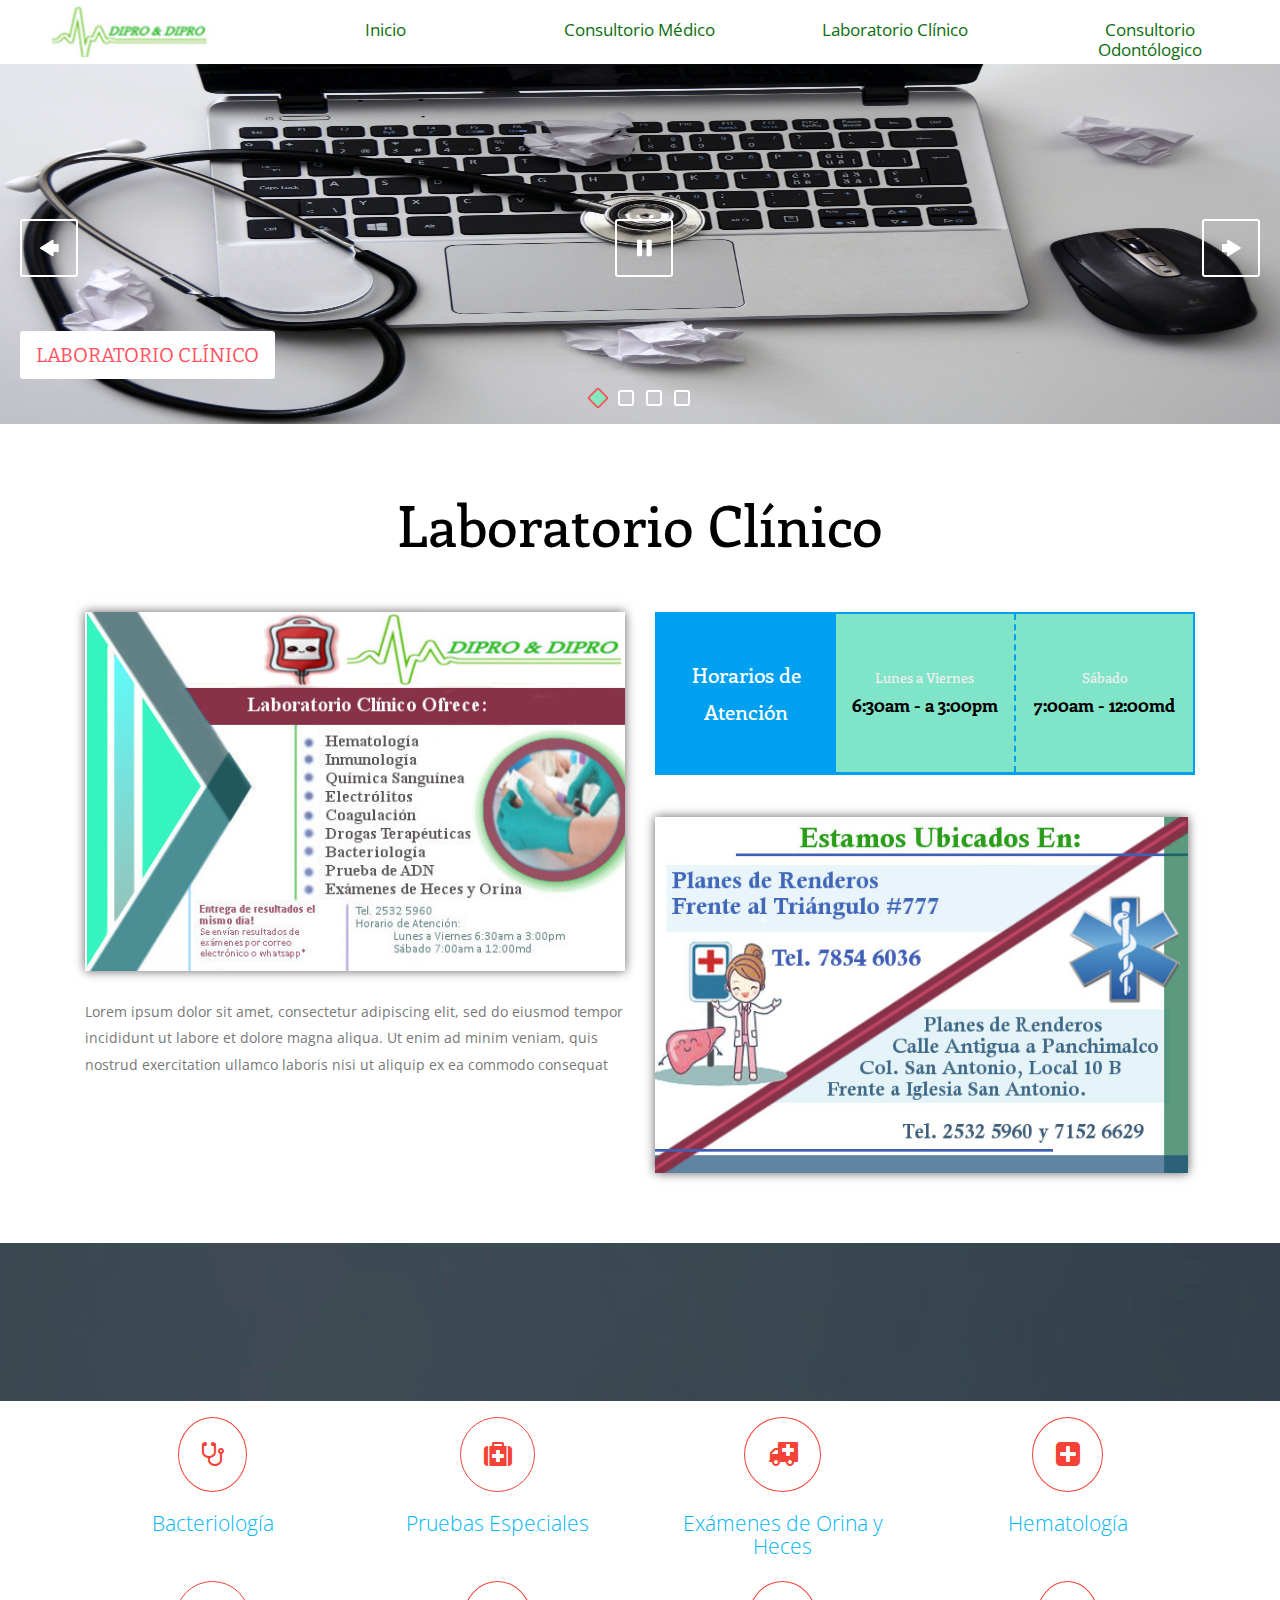
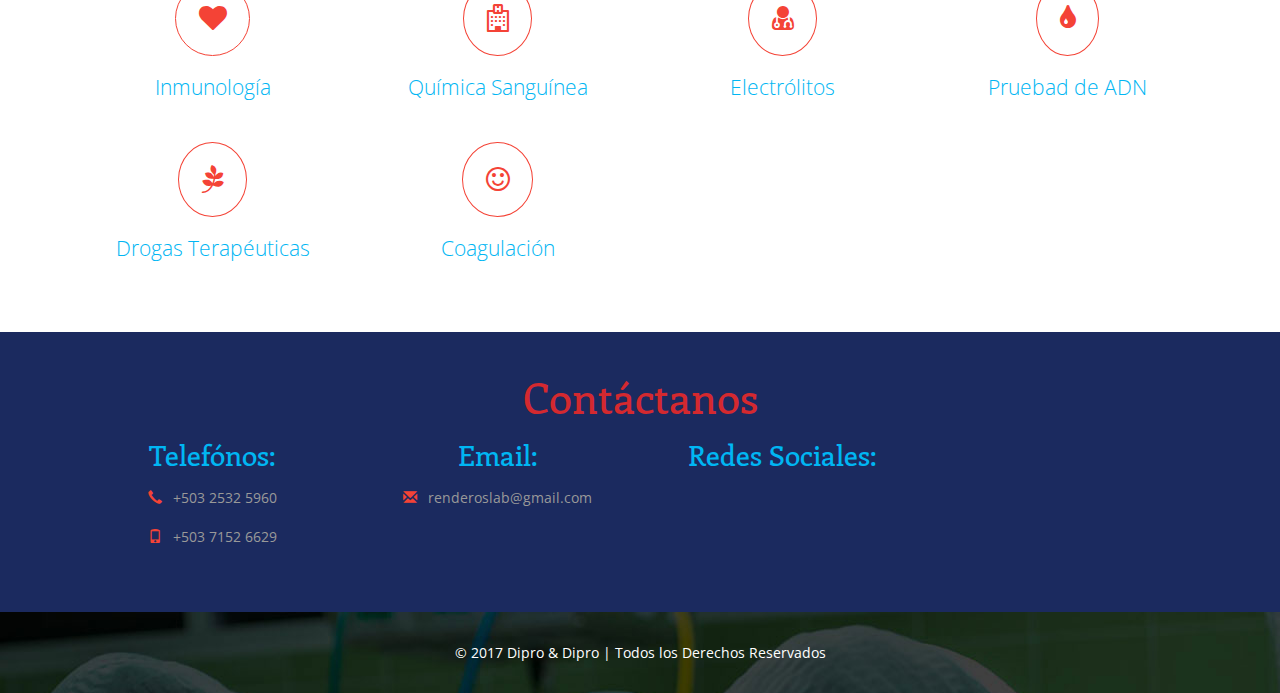
==== commit 7fe50788: "5" ====
--- a/pages/laboratorio.html
+++ b/pages/laboratorio.html
@@ -51,7 +51,6 @@
 			</div>	
 			<!-- navigation --> 
 
-
 	<div id="wowslider-container1">
 	<div class="ws_images"><ul>
 		<li><img src="images/img15.jpeg"  title="Laboratorio Clínico" /></li>
@@ -200,7 +199,45 @@
 		<!-- //container -->
 	</div>
 	<!-- //services -->
-
+<!--******************************** -->
+	<div class="tips w3agile1">
+		<div class="container">
+			<div class="tip-grids">
+				<h3 class="w3layouts-title1 " data-wow-delay=".5s">Contáctanos</h3>
+				<br/>
+				<div class="col-md-3 tip-grid">
+				<div class="contact-form">
+					<div class="address " data-wow-delay=".5s">
+						<h5>Telefónos:</h5>
+						<p><i class="glyphicon glyphicon-earphone"></i> +503 2532 5960</p>
+						<p><i class="glyphicon glyphicon-phone"></i> +503 7152 6629</p>
+					</div>
+			</div>
+				</div>
+				<div class="col-md-3 tip-grid">
+					<div class="contact-form">
+					<div class="address " data-wow-delay=".5s">
+						<h5>Email:</h5>
+						<p><i class="glyphicon glyphicon-envelope"></i> <a href="mailto:renderoslab@gmail.com">renderoslab@gmail.com</a></p>
+					</div>
+					</div>
+				</div>
+				<div class="col-md-3 tip-grid">
+					<div class="contact-form">
+					<div class="address " data-wow-delay=".5s">
+						<h5>Redes Sociales:</h5>
+					<div class="navbar-right social-icons wow fadeInRight animated" data-wow-delay=".5s"> 
+					<ul>
+						<li><a href="https://www.facebook.com/Laboratorio-clínico-Dipro-Laboratorio-clínico-planes-de-renderos-445188815861388/" class="fa fa-facebook icon-border facebook"> </a></li> 
+					</ul>  
+				</div>
+					</div>
+					</div>
+				</div>
+			</div>
+		</div>
+</div>
+<!-- contact -->
 <div class="footer-bottom">
 		<div class="container"> 
 			<p> © 2017 Dipro & Dipro | Todos los Derechos Reservados </p>
--- a/pages/css/style.css
+++ b/pages/css/style.css
@@ -35,7 +35,10 @@
 .tips.w3agile {
     background: #eee;
 }
-
+h3.w3layouts-title1 {
+    font-size: 3em; 
+    color: #ef2929e3;
+}
 /*-- banner --*/
 .banner{
 	background: url(../images/1.jpg)no-repeat 0px 0px;
@@ -150,7 +153,7 @@
 }
 .navbar-default1 .navbar-nav {
     width: 100%; 
-    border-color: #c1f1db;
+    border-color: #fff;
 }
 
 .navbar-default1 .navbar-nav > li {
@@ -312,7 +315,7 @@
 }
 .welcome p.wel-text {
     font-size: 1em;
-    color: #999;
+    color: #585050;
     text-align: center;
     line-height: 1.8em;
     width: 80%;
@@ -324,6 +327,7 @@
     width: 90%;
 }
 .welcome-grids {
+	background: #e0f9f94f;
     border: 2px solid #333;
     padding: 2.5em 2em;
     width: 21%;
@@ -380,16 +384,23 @@
 	left:-100%;
 }
 /*-- //welcome --*/
-
+.open-hours-left1:nth-child(1) {
+    background: #f0004e;
+    padding: 3em 0;
+    font-size: 1.5em;
+}
 
 /*-- services --*/
 .services {
     background: url(../images/fondolb.jpeg)no-repeat center fixed;
     padding: 4em 0 5em;
+        height: auto;
 }
 .services h3.w3layouts-title {
     color: #fff;
 }
+
+
 .services-agile-grid {
     text-align: center;
 }
@@ -603,7 +614,86 @@
 	-ms-transform: translate3d(0,0,0);
 }
 /*-- //portfolio --*/
-
+/*-- contact --*/
+.agileits-w3layouts-map {
+   /* margin:5em 0 0;
+   */
+}
+.agileits-w3layouts-map iframe {
+	width: 100%;
+	min-height: 350px;
+	border: none;
+}
+.contact-form h5 {
+    font-size: 2em;
+    color:#00b6f3;
+}
+.contact-right p { 
+    margin: 0.5em 0 2em;
+}
+.address.address-mdl {
+    /*margin: 2em 0;*/
+}
+.address p {
+    font-size: 1em;
+    color: #999;
+    margin-top: 1em;
+}
+.address p i.glyphicon {
+    font-size: 1em;
+    color: #F44336;
+    margin-right: 0.5em;
+}
+.address p a {
+    color: #999;
+}
+.address p a:hover{
+    color: #00b6f3;
+}
+.contact-form input[type="text"] {
+    width: 32%;
+    color: #999;
+    background: none;
+    outline: none;
+    font-size: 1em;
+    padding: .7em .8em;
+    border: solid 1px #ccc;
+    -webkit-appearance: none;
+    display: inline-block;
+} 
+input.email {
+    margin: 0 0.6em;
+}
+.contact-form textarea {
+    resize: none;
+    width: 100%;
+    background: none;
+    color: #999;
+    font-size: 1em;
+    outline: none;
+    padding: .7em .8em;
+    border: solid 1px #ccc;
+    min-height: 8em;
+    -webkit-appearance: none;
+    margin-top: 1em;
+}
+.contact-form input[type="submit"]{
+    border: none;
+    outline: none;
+    color: #fff;
+    padding: .8em 3em;
+    font-size: 1em;
+    margin: 1em 1em 0 0;
+    -webkit-appearance: none;
+    background: #00b6f3;
+    transition: 0.5s all;
+    -webkit-transition: 0.5s all;
+    -moz-transition: 0.5s all;
+}
+.contact-form input[type="submit"]:hover{
+	background:#F44336;
+}
+/*-- //contact --*
 /*-- footer --*/
 .footer {
     padding-bottom: 5em;
@@ -690,9 +780,19 @@
 }
 /*-- //slider-up-arrow --*/ 
 .tips.w3agile {
-    background: #f3fbf9;
-        width: 105%;
-    margin-left: -3%;
+ /*   background: #f3fbf9;
+    width: 105%;
+    margin-left: -3%;*/
+ background: #1b2a5f;
+    width: 119%;
+    margin-left: -10%;
+}
+.tips.w3agile1 {
+ 	background: #1b2a5f;
+    width: 100%;
+    height: 20em;
+    padding: 3em;
+    text-align: center;
 }
 .tip-grid img{
 	width:100%;
@@ -758,7 +858,7 @@
 /***** Julia *****/
 
 figure.effect-julia {
-	background: #ffffff;
+	background: #ffffff00;
 }
 
 figure.effect-julia img {
@@ -863,7 +963,8 @@
     margin-top: 2em;
 }
 .open-hours-row {
-    background: #83d6ff;
+    /*background: #83d6ff;*/
+    background: #00a0f0;
     border:2px dotted #00a0f0;
 }
 .open-hours-left {
@@ -874,6 +975,31 @@
     transition: .5s all;
 	background: #80e4c8;
 }
+.open-hours-left1 {
+    padding: 4.06em 0;
+    text-align: center;
+	-webkit-transition: .5s all;
+	-moz-transition: .5s all; 
+    transition: .5s all;
+	background: #80e4c8;
+	height: 50px;
+}
+
+.open-hours-left2{
+    padding: 4.06em 0;
+    text-align: center;
+	-webkit-transition: .5s all;
+	-moz-transition: .5s all; 
+    transition: .5s all;
+	background: #1b2a5f;
+	height: 250px;
+    border: 1px dotted #00a0f0;
+}
+ .open-hours-left2 p {
+	margin: 3em;
+    text-align: center;
+    color: #ad9393;
+}
 .open-hours-left:nth-child(1) {
     background: #00a0f0;
     padding: 3em 0;
@@ -887,6 +1013,17 @@
     color: #fff;
     line-height: 1.8em;
 }
+.open-hours-left1 h4 {
+    font-size: 1.5em;
+    color: #fff;
+    line-height: 0.2em;
+}
+.open-hours-left2 h4 {
+    font-size: 1.5em;
+    color: #fff;
+    line-height: 1.2em;
+}
+
 .open-hours-left h6 {
     font-size: 1em;
     color: #f1efef; 
@@ -990,6 +1127,9 @@
 h3.w3layouts-title {
     font-size: 3.6em; 
 }
+h3.w3layouts-title1 {
+    font-size: 2.5em; 
+}
 .welcome,.gallery {
     padding: 4em 0;
 }
@@ -1016,9 +1156,22 @@
 
 }
 @media(max-width:991px){
+	.tips.w3agile1 {
+    height: 30em;
+    font-size: 0.9em;
+}
+.agile {
+    color: #01b6f3;
+    font-size: 1.5em;
+    margin: 1em 0 .1em;
+    font-family: 'Open Sans', sans-serif;
+    font-weight: 300;
+    height: 100px;
+}
 	.tip-grid {
-		float: left;
-		width: 50%;
+    float: left;
+    width: 100%;
+    margin-bottom: 3%;
 	}
 	figure.effect-julia h4 {
 		margin-bottom: 1em;
@@ -1028,7 +1181,9 @@
 		float: left;
 		width: 25%;
 	}
-
+figure.effect-julia p {
+	visibility: hidden;
+}
 .navbar-nav > li > a {
     padding: 1em 1em; 
 }
@@ -1121,9 +1276,11 @@
 .banner {
     min-height: 503px;
 }
+/*
 .navbar-right.social-icons {
     margin-right: 0.3em;
 }
+*/
 }
 @media(max-width:767px){
 .agileits-logo h1 {
@@ -1145,9 +1302,11 @@
 .agileits-logo.navbar-left {
     float: left;
 }
+/*
 .navbar-right.social-icons { 
     float: right;
 }
+*/
 .social-icons ul li a.fa { 
     line-height: 2.5em; 
     width: 37px;
@@ -1269,6 +1428,10 @@
     font-size: 2.7em;
 	margin-bottom: 0.6em;
 }
+h3.w3layouts-title1 {
+    font-size: 2em; 
+    color: #ef297be3;;
+}
 .welcome h2 { 
     margin: 1.6em 0 0.5em;
 }
@@ -1307,6 +1470,22 @@
 }
 }
 @media(max-width:480px){
+	
+.agile {
+    color: #01b6f3;
+    font-size: 1.3em;
+    margin: 1em 0 .1em;
+    font-family: 'Open Sans', sans-serif;
+    font-weight: 300;
+    height: 70px;
+}
+.open-hours-left1 h4 {
+    font-size: 0.9em;
+    margin: -5px;
+}
+.services-agile-grid {
+    font-size: 0.8em;
+}
 .social-icons ul li a.fa { 
     width: 35px;
     height: 35px;
@@ -1396,10 +1575,15 @@
 
 }
 @media(max-width:414px){
+	#swipebox-top-bar {
+    bottom: 25%;
+}
+
 .welcome-grids {
     margin: 1em auto 0 !important;
     width: 58%; 
     float: none;
+    height: 50%;
 }
 
 .resp-tabs-list {
@@ -1478,14 +1662,19 @@
     margin: 5px 2px;
     font-size: 0.9em;
 }
+/*
 .navbar-right.social-icons {
     margin-right: 0;
 }
+*/
 .w3l-effect a {
     height: 54px;
 }
 h3.w3layouts-title {
     font-size: 2em;
+}
+h3.w3layouts-title1 {
+    font-size: 1.8em; 
 }
 .welcome h2 { 
     font-size: 1.1em;
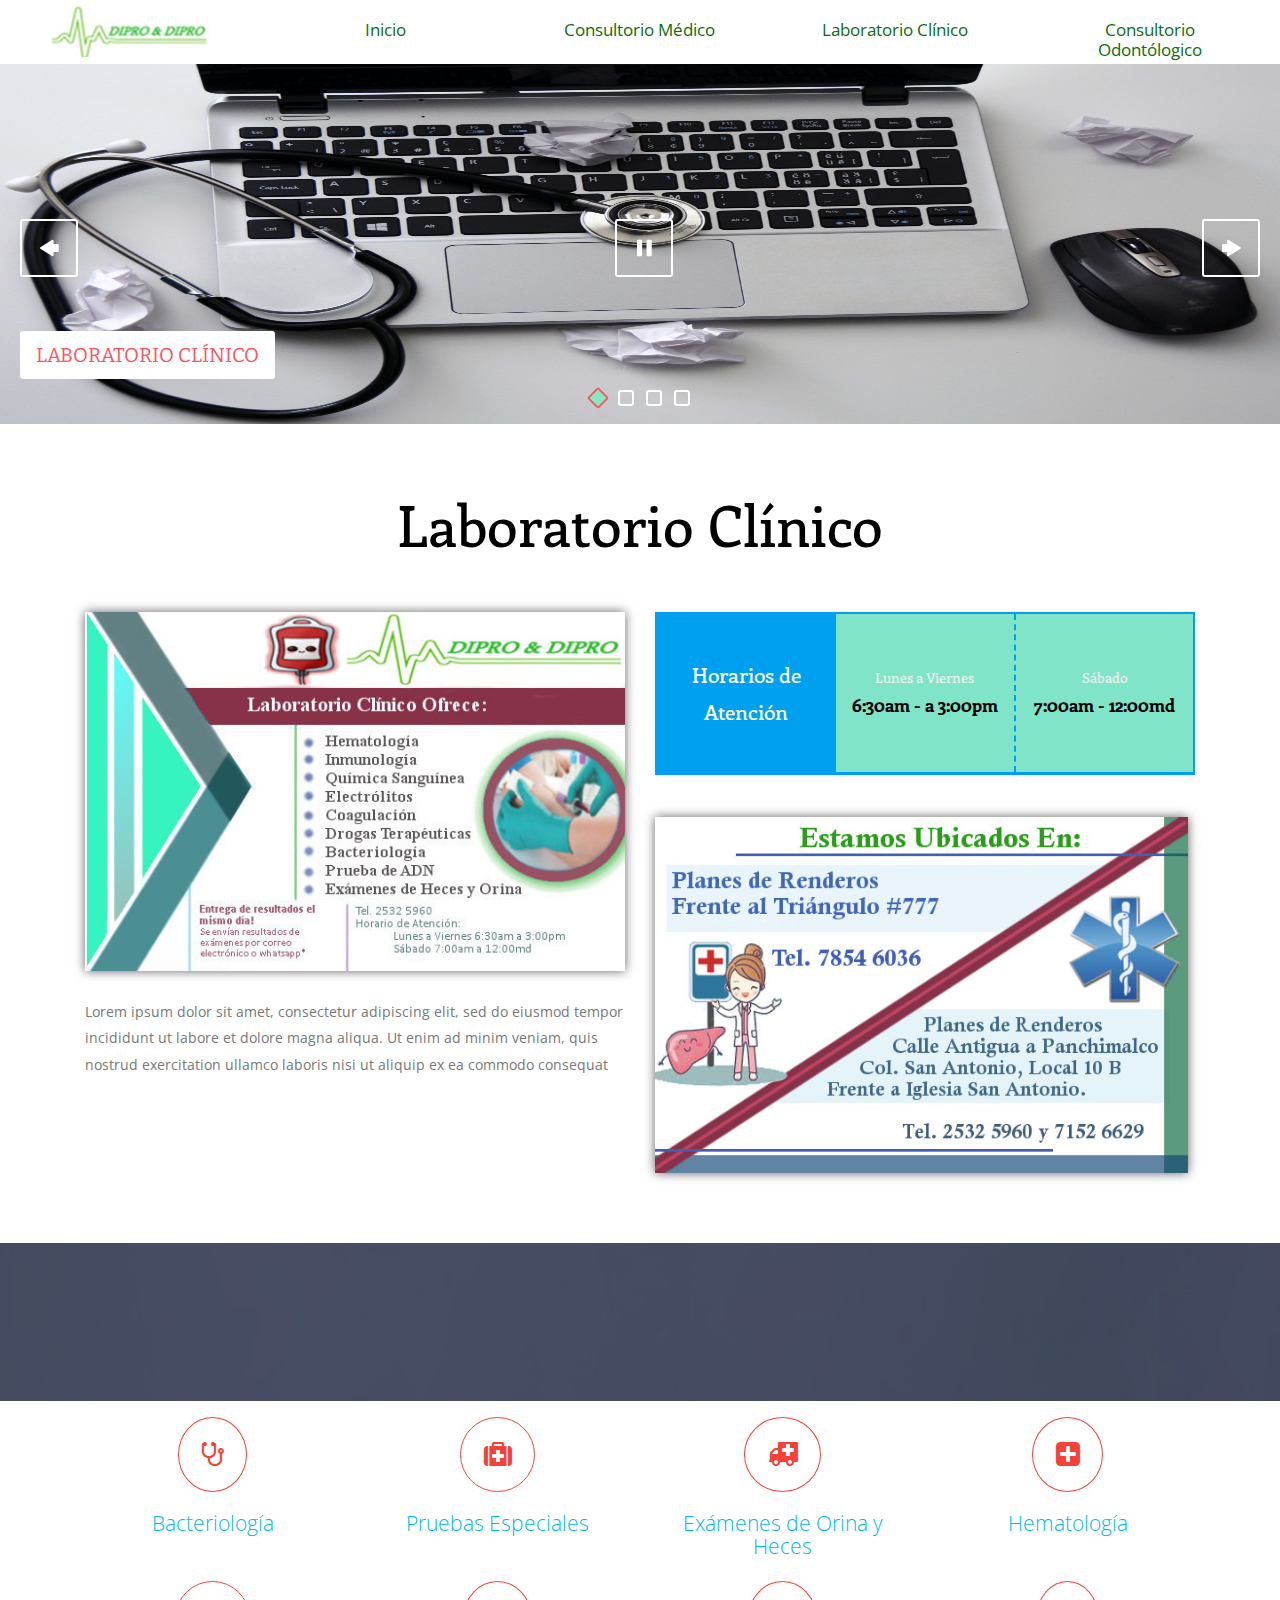
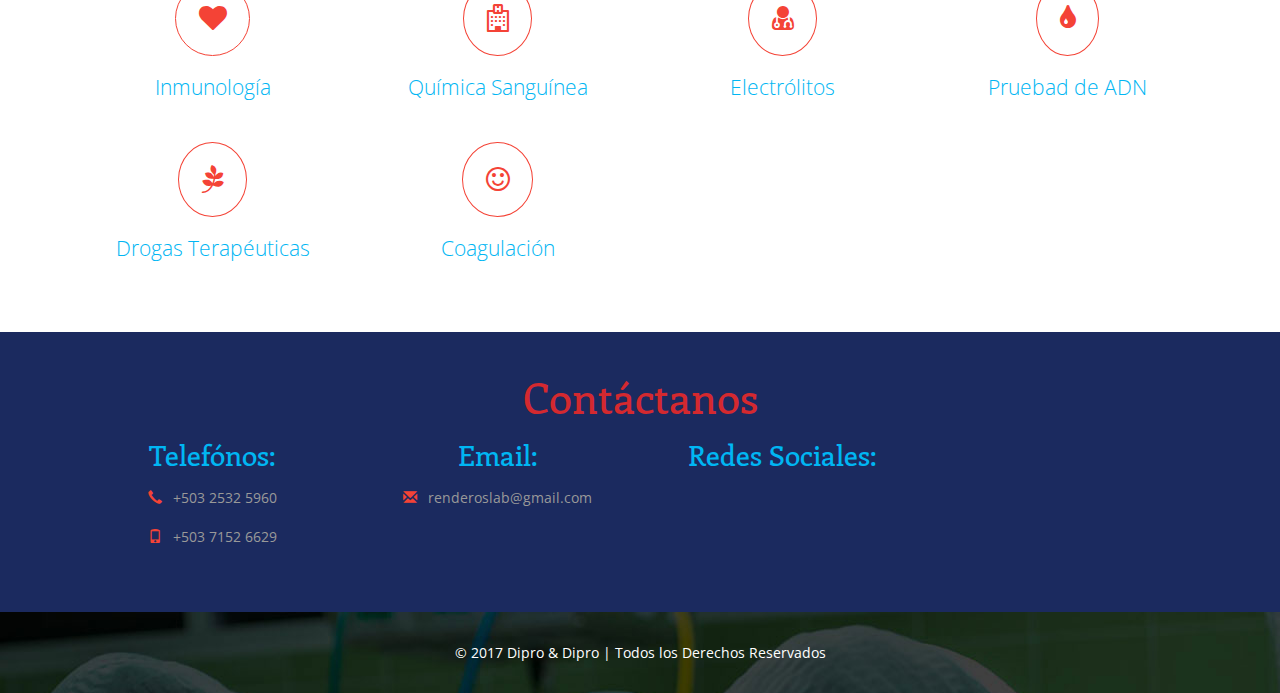
==== commit 90fd3a73: "7" ====
--- a/pages/laboratorio.html
+++ b/pages/laboratorio.html
@@ -71,7 +71,7 @@
 	<!-- About --> 
 	<div id="about" class="welcome"> 
 		<div class="container">
-			<h3 class="w3layouts-title wow fadeInDown animated" data-wow-delay=".5s">Laboratorio Clínico </h3>	
+			<h3 class="w3layouts-title " data-wow-delay=".5s">Laboratorio Clínico </h3>	
 			<div class="w3ls-row">
 				<div class="col-md-6 welcome-left">
 					<div class="welcome-img">
--- a/pages/css/style.css
+++ b/pages/css/style.css
@@ -302,7 +302,7 @@
 }
 p {
     font-size: 1em;
-    color: #999;
+    color: #6f6868;
     line-height: 1.8em;
     font-weight: 400;
 }
@@ -516,7 +516,7 @@
 }
 .resp-tab-item {
     color: #555;
-    font-size: 1em;
+    font-size: 1.3em;
     cursor: pointer;
     display: inline-block;
     list-style: none;
@@ -595,7 +595,7 @@
     -ms-transform: translate3d(0,50px,0);
     padding: 21px 30px;
     font-size: 1.2em;
-    color: #fff;
+    color: #1f1d1d;
     letter-spacing: 1px;
 }
 .agileinfo-effect :hover img {
@@ -783,6 +783,7 @@
  /*   background: #f3fbf9;
     width: 105%;
     margin-left: -3%;*/
+   /* background: #0cb8b6;*/
  background: #1b2a5f;
     width: 119%;
     margin-left: -10%;
@@ -806,7 +807,8 @@
 /* Common style */
 .tip-grid figure {
 	position: relative;
-	float: left;
+/*	float: left; */
+	margin-left: 8%;
 	overflow: hidden;
 	height: auto;
 	background: #3085a3;
@@ -817,7 +819,7 @@
 .tip-grid figure img {
 	position: relative;
 	display: block;
-	max-width: 100%;
+	max-width: 97%;
 	opacity: 0.8;
 }
 
@@ -992,6 +994,7 @@
 	-moz-transition: .5s all; 
     transition: .5s all;
 	background: #1b2a5f;
+	/* background: #0cb8b6;*/
 	height: 250px;
     border: 1px dotted #00a0f0;
 }
@@ -999,6 +1002,7 @@
 	margin: 3em;
     text-align: center;
     color: #ad9393;
+    /*color: #0cb8b6*/
 }
 .open-hours-left:nth-child(1) {
     background: #00a0f0;
@@ -1128,7 +1132,7 @@
     font-size: 3.6em; 
 }
 h3.w3layouts-title1 {
-    font-size: 2.5em; 
+    font-size: 3em; 
 }
 .welcome,.gallery {
     padding: 4em 0;
@@ -1233,7 +1237,7 @@
 }
 .agileinfo-effect p {
     padding: 27px 12px;
-    font-size: 1em;
+    font-size: 1.3em;
 }
 
 .services {
@@ -1638,6 +1642,7 @@
 }
 }
 @media(max-width:375px){
+
 .navbar-nav > li > a {
     font-size: 1em;
 }
@@ -1652,6 +1657,10 @@
 }
 }
 @media(max-width:320px){
+h3.w3layouts-title1 {
+   color: #fff;
+}
+
 .agileits-logo h1 {
     font-size: 1.9em;
 }
--- a/pages/css/swipebox.css
+++ b/pages/css/swipebox.css
@@ -124,8 +124,6 @@
     margin: 0 auto !important;
 }
 
-#swipebox-prev,
-#swipebox-next,
 #swipebox-close {
   background-image: url(../images/icons.png);
   background-repeat: no-repeat;
@@ -135,6 +133,17 @@
   width: 50px;
   height: 50px;
   top: 0;
+}
+#swipebox-prev,
+#swipebox-next {
+  background-image: url(../images/icons.png);
+  background-repeat: no-repeat;
+  border: none !important;
+  text-decoration: none !important;
+  cursor: pointer;
+  width: 50px;
+  height: 50px;
+  margin-top: -15%;
 }
 
 #swipebox-arrows {
@@ -297,7 +306,7 @@
 }
 @media(max-width:1366px){
 #swipebox-top-bar {
-    bottom: 10%;
+    bottom: 12%;
 }
 }
 @media(max-width:1080px){
@@ -307,7 +316,7 @@
     margin: 1em auto 0 !important;
 } 
 #swipebox-top-bar {
-    bottom: 6%;
+    bottom: 12%;
 }
 }
 @media(max-width:768px){ 
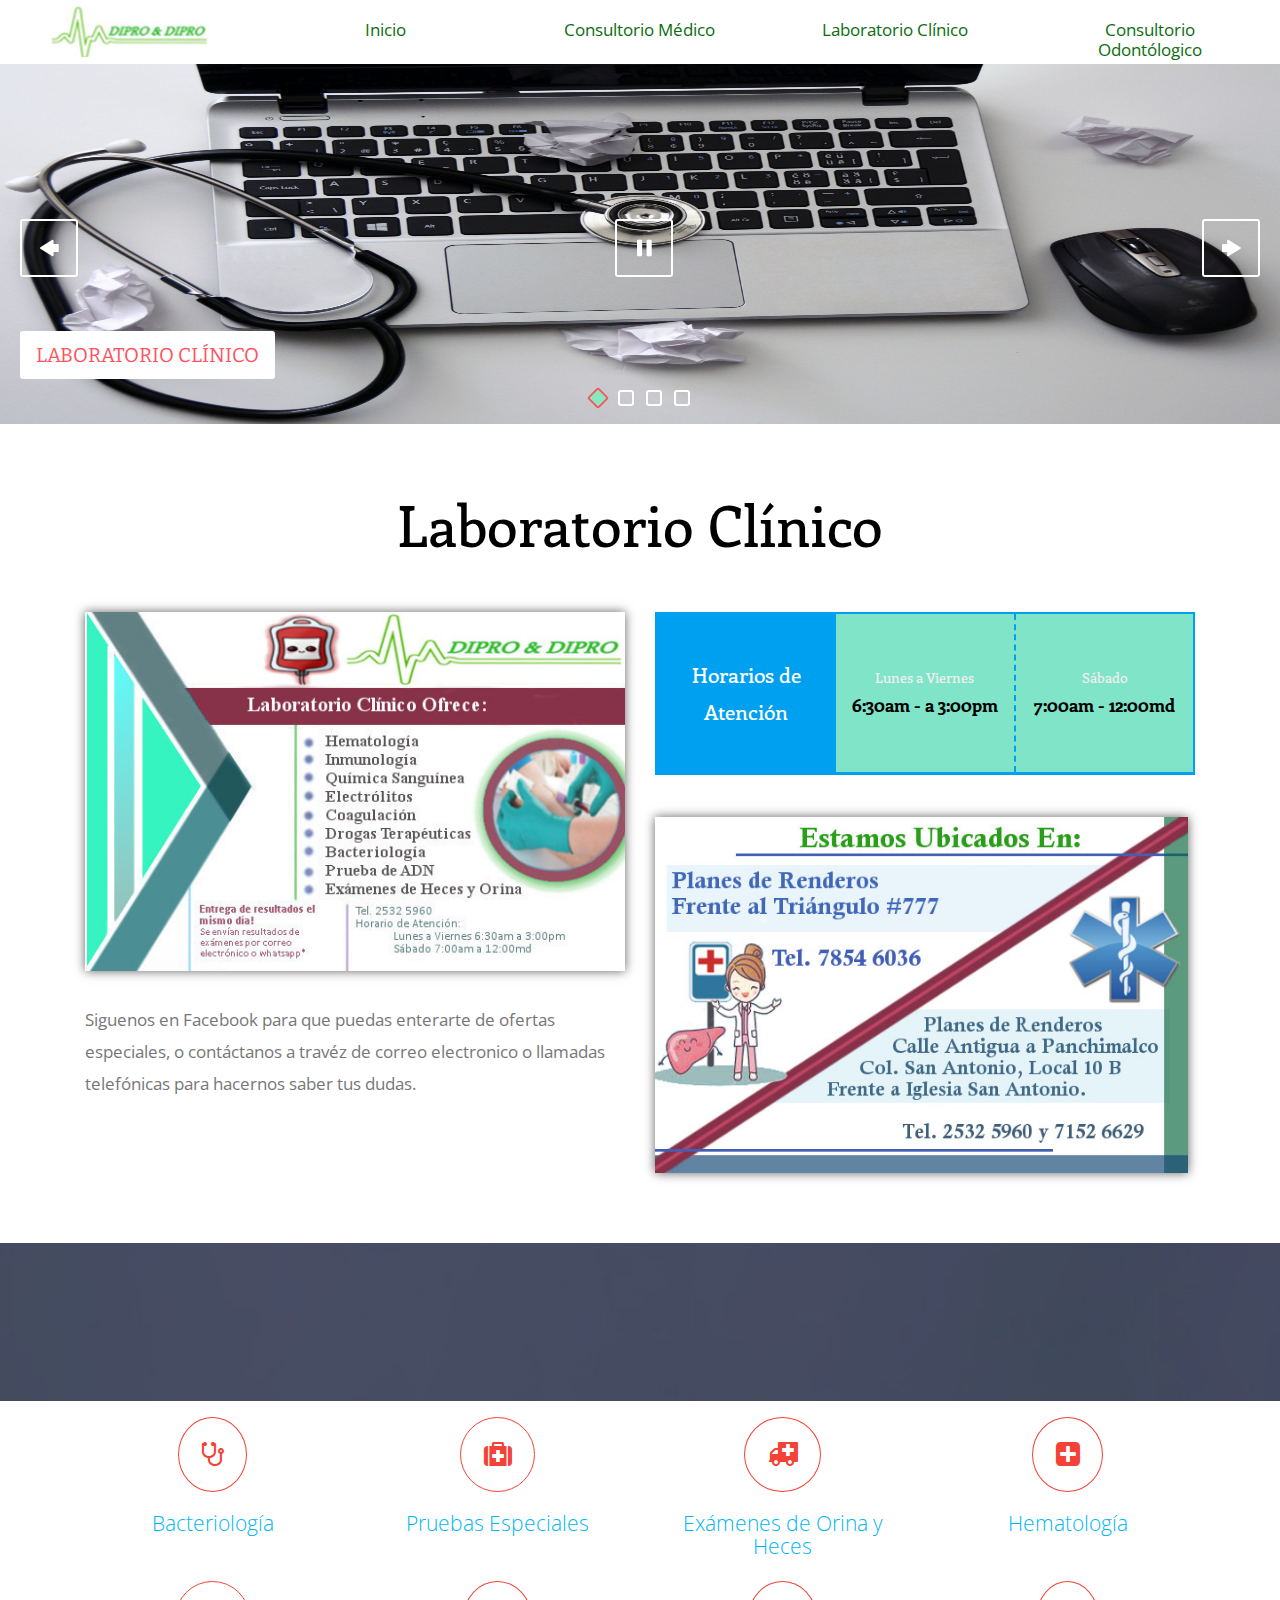
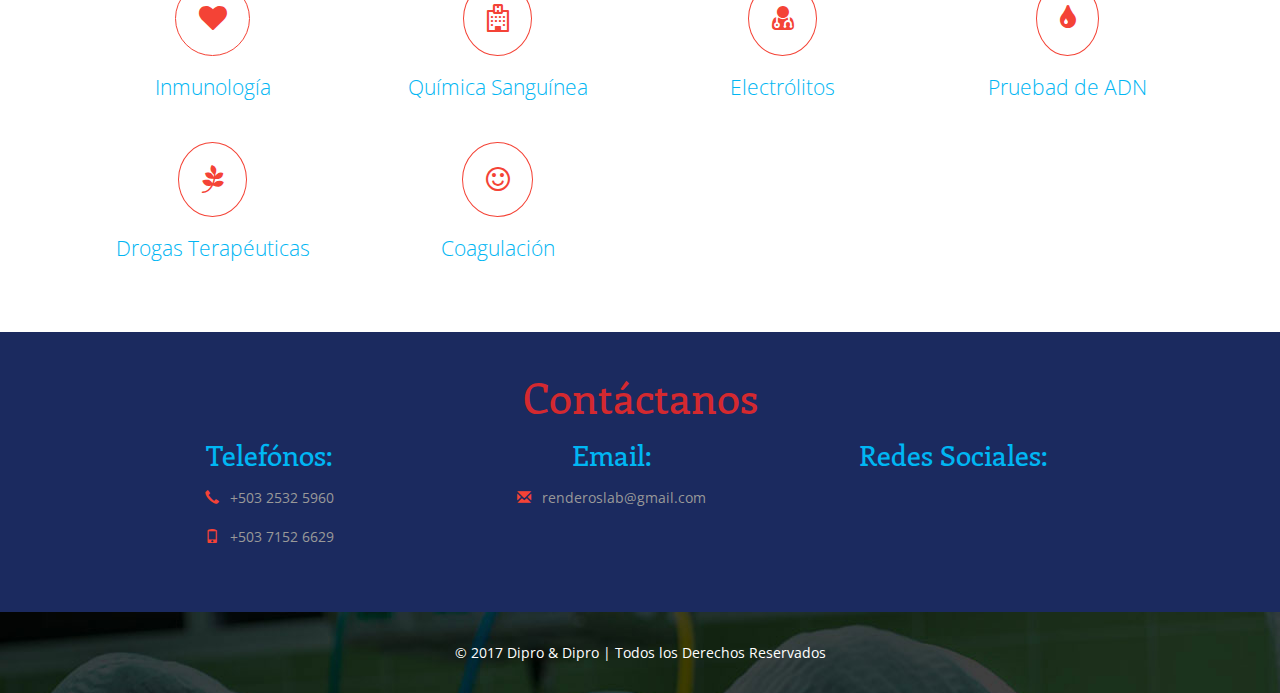
==== commit 2fb4b230: "7" ====
--- a/pages/laboratorio.html
+++ b/pages/laboratorio.html
@@ -77,7 +77,7 @@
 					<div class="welcome-img">
 						<img src="images/anuncio2.jpg" class="img-responsive zoom-img" alt=""/>
 					</div>
-					<p>Lorem ipsum dolor sit amet, consectetur adipiscing elit, sed do eiusmod tempor incididunt ut labore et dolore magna aliqua. Ut enim ad minim veniam, quis nostrud exercitation ullamco  laboris nisi ut aliquip ex ea commodo consequat</p>
+					<p>Siguenos en Facebook para que puedas enterarte de ofertas especiales, o contáctanos a travéz de correo electronico o llamadas telefónicas para hacernos saber tus dudas.</p>
 					
 				</div>
 				<div class="col-md-6 welcome-right"> 
--- a/pages/css/style.css
+++ b/pages/css/style.css
@@ -803,6 +803,7 @@
 	margin: 0 auto;
 	list-style: none;
 	text-align: center;
+	margin-left: 5%;
 }
 /* Common style */
 .tip-grid figure {
@@ -959,7 +960,7 @@
     padding-left: 0.5em;
 }
 .welcome-left p {
-    font-size: 1em;
+    font-size: 1.2em;
     color: #777;
     line-height: 1.9em;
     margin-top: 2em;
@@ -1175,6 +1176,7 @@
 	.tip-grid {
     float: left;
     width: 100%;
+	margin: 0 auto;
     margin-bottom: 3%;
 	}
 	figure.effect-julia h4 {
--- a/pages/js/style.css
+++ b/pages/js/style.css
@@ -144,7 +144,7 @@
 	background: #A6A5A9;
 }
 
-
+/*
 #wowslider-container1.ws_gestures {
 	cursor: -webkit-grab;
 	cursor: -moz-grab;
@@ -154,7 +154,7 @@
 	cursor: -webkit-grabbing;
 	cursor: -moz-grabbing;
 	cursor: url("[data-uri]"), move;
-}
+}*/
 
 /* hide controls when video start play */
 #wowslider-container1.ws_video_playing .ws_bullets,
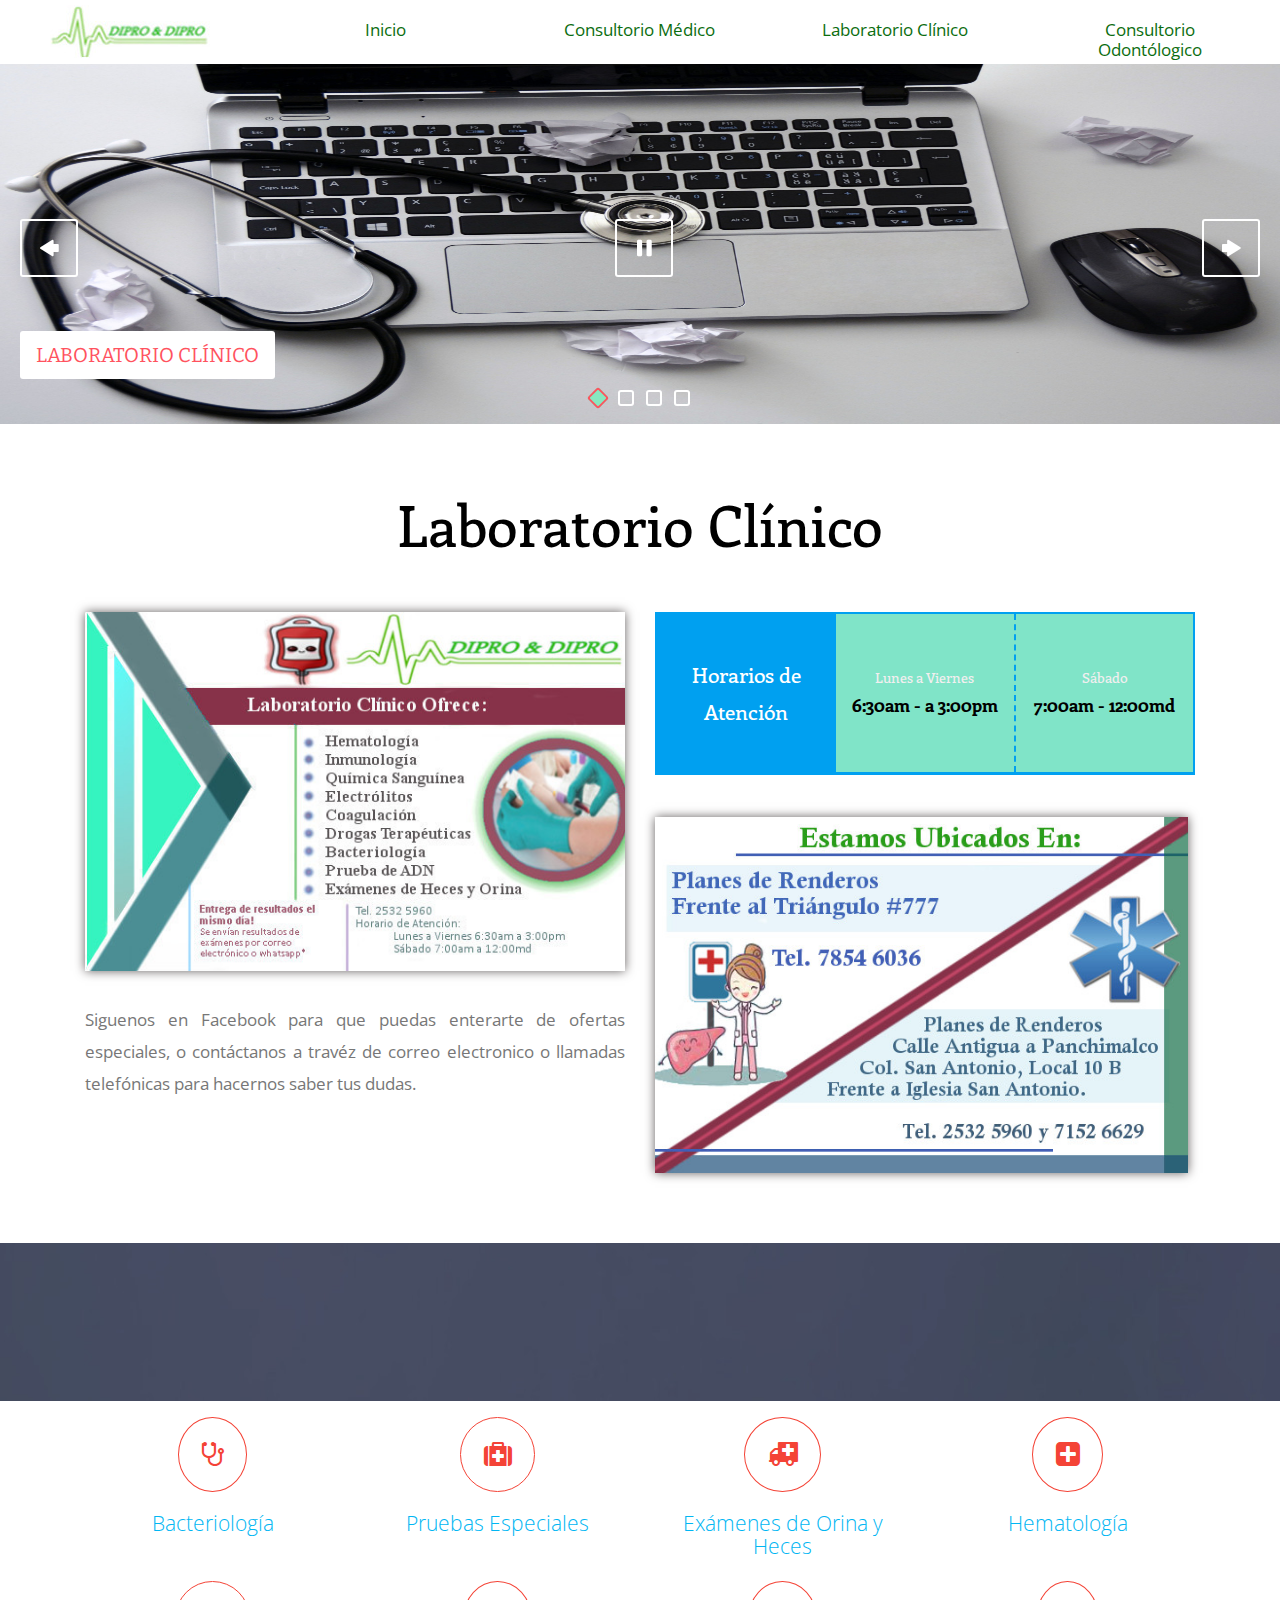
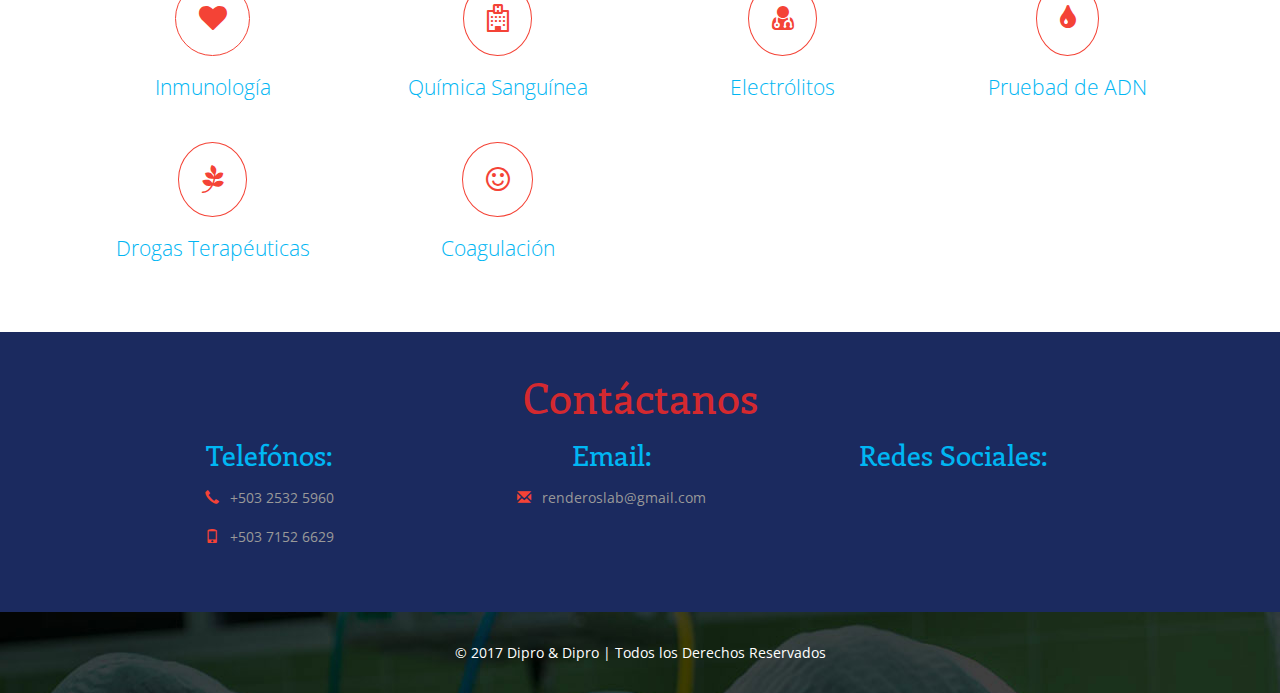
==== commit 841a962e: "7" ====
--- a/pages/laboratorio.html
+++ b/pages/laboratorio.html
@@ -205,7 +205,7 @@
 			<div class="tip-grids">
 				<h3 class="w3layouts-title1 " data-wow-delay=".5s">Contáctanos</h3>
 				<br/>
-				<div class="col-md-3 tip-grid">
+				<div class="col-md-3 tip-grid1">
 				<div class="contact-form">
 					<div class="address " data-wow-delay=".5s">
 						<h5>Telefónos:</h5>
@@ -214,7 +214,7 @@
 					</div>
 			</div>
 				</div>
-				<div class="col-md-3 tip-grid">
+				<div class="col-md-3 tip-grid1">
 					<div class="contact-form">
 					<div class="address " data-wow-delay=".5s">
 						<h5>Email:</h5>
@@ -222,7 +222,7 @@
 					</div>
 					</div>
 				</div>
-				<div class="col-md-3 tip-grid">
+				<div class="col-md-3 tip-grid1">
 					<div class="contact-form">
 					<div class="address " data-wow-delay=".5s">
 						<h5>Redes Sociales:</h5>
--- a/pages/css/style.css
+++ b/pages/css/style.css
@@ -803,7 +803,6 @@
 	margin: 0 auto;
 	list-style: none;
 	text-align: center;
-	margin-left: 5%;
 }
 /* Common style */
 .tip-grid figure {
@@ -858,6 +857,69 @@
 	font-size: 68.5%;
 }
 
+/*  */ 
+.tip-grid1 img{
+	width:100%;
+}
+.tip-grid1 {
+	position: relative;
+	margin: 0 auto;
+	list-style: none;
+	text-align: center;
+	margin-left: 5%;
+}
+/* Common style */
+.tip-grid1 figure {
+	position: relative;
+/*	float: left; */
+	margin-left: 8%;
+	overflow: hidden;
+	height: auto;
+	background: #3085a3;
+	text-align: center;
+	cursor: pointer;
+}
+
+.tip-grid1 figure img {
+	position: relative;
+	display: block;
+	max-width: 97%;
+	opacity: 0.8;
+}
+
+.tip-grid1 figure figcaption {
+    padding: 2px 25px 0px 25px;
+	-webkit-backface-visibility: hidden;
+	backface-visibility: hidden;
+}
+.tip-grid1 figure figcaption,
+.tip-grid1 figure figcaption > a {
+	position: absolute;
+	top: 0;
+	left: 0;
+	width: 100%;
+	height: 100%;
+}
+
+/* Anchor will cover the whole item by default */
+/* For some effects it will show as a button */
+.tip-grid1 figure figcaption > a {
+	z-index: 1000;
+	text-indent: 200%;
+	white-space: nowrap;
+	font-size: 0;
+	opacity: 0;
+}
+
+.tip-grid1 figure h4,
+.grid figure p {
+	margin: 0;
+}
+
+.tip-grid1 figure p {
+	letter-spacing: 1px;
+	font-size: 68.5%;
+}
 /***** Julia *****/
 
 figure.effect-julia {
@@ -960,6 +1022,7 @@
     padding-left: 0.5em;
 }
 .welcome-left p {
+	text-align: justify;
     font-size: 1.2em;
     color: #777;
     line-height: 1.9em;
@@ -1101,7 +1164,7 @@
 	figure.effect-julia h4 {
 		font-size: 1.8em;
 	}
-	.tip-grid figure p {
+	.tip-grid1 figure p {
 		letter-spacing: 0px;
 	}
 	figure.effect-julia h4 {
@@ -1174,6 +1237,12 @@
     height: 100px;
 }
 	.tip-grid {
+    float: left;
+    width: 100%;
+	margin: 0 auto;
+	padding: 2%;
+	}
+	.tip-grid1 {
     float: left;
     width: 100%;
 	margin: 0 auto;
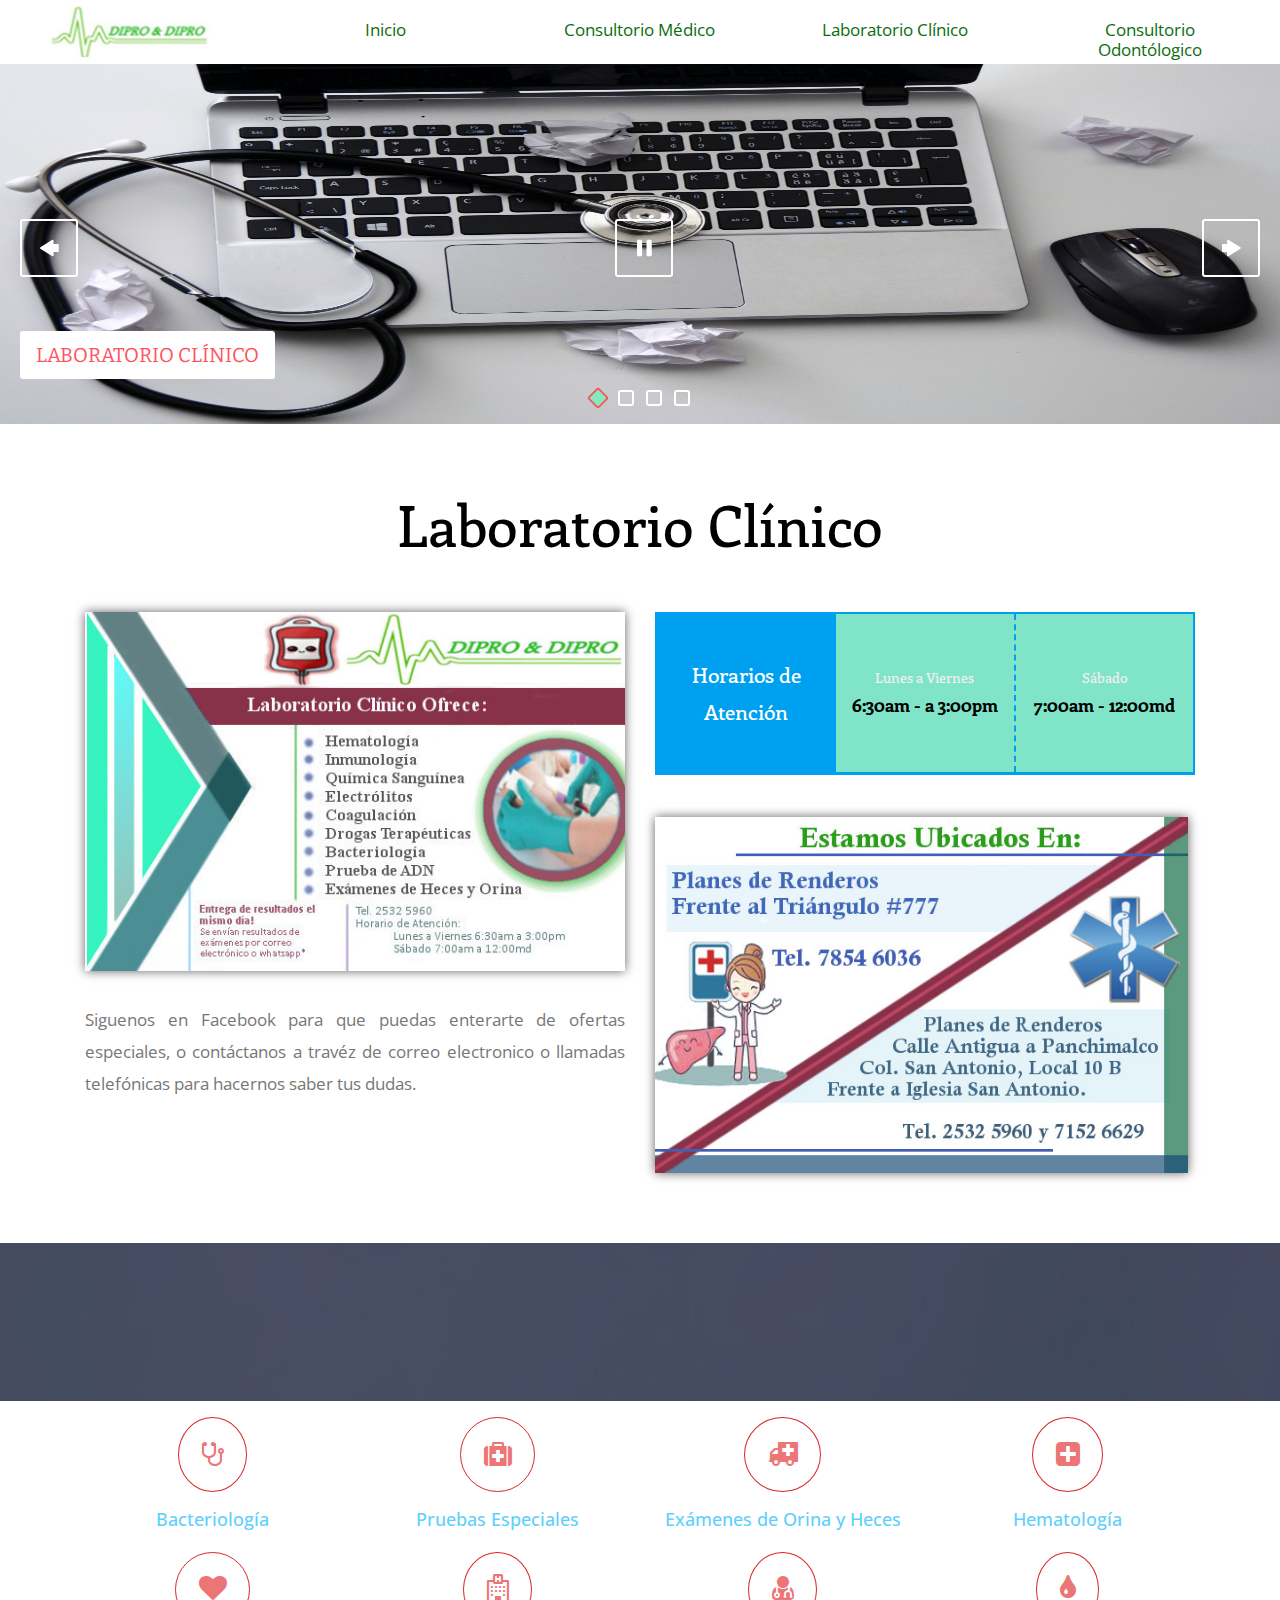
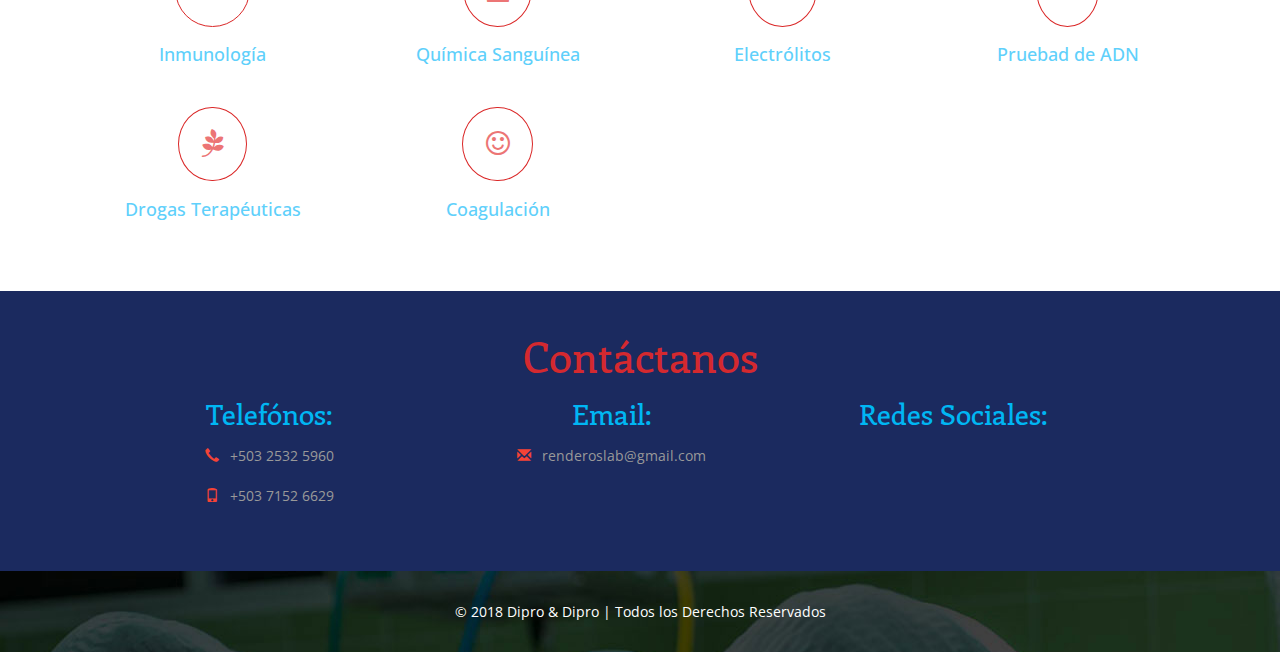
==== commit ea6aeb76: "8" ====
--- a/pages/laboratorio.html
+++ b/pages/laboratorio.html
@@ -240,7 +240,7 @@
 <!-- contact -->
 <div class="footer-bottom">
 		<div class="container"> 
-			<p> © 2017 Dipro & Dipro | Todos los Derechos Reservados </p>
+			<p> © 2018 Dipro & Dipro | Todos los Derechos Reservados </p>
 		</div>
 	</div>  
 	<!-- //copy right -->
--- a/pages/css/style.css
+++ b/pages/css/style.css
@@ -314,7 +314,7 @@
     margin-bottom: 0.6em;
 }
 .welcome p.wel-text {
-    font-size: 1em;
+    font-size: 1.2em;
     color: #585050;
     text-align: center;
     line-height: 1.8em;
@@ -405,11 +405,11 @@
     text-align: center;
 }
 .agile{
-	color: #01b6f3;
-    font-size: 1.5em;
+	color: #5fd0fb;
+    font-size: 1.3em;
     margin: 1em 0 .1em;
     font-family: 'Open Sans', sans-serif;
-    font-weight: 300;
+   /* font-weight: 300;*/
 }
 .w3-agile-counter {
     color: #01b6f3;
@@ -425,7 +425,7 @@
 /*-- Effect 1 --*/ 
 .services-agile-grid span.glyphicon{
     font-size: 2em;
-    color: #F44336;
+    color: #ec7575;
     display: inline-block;
 	-webkit-border-radius: 50%; 
 	-moz-border-radius: 50%;
@@ -451,7 +451,7 @@
 	box-sizing: content-box;
 }
 .wthree-effect {
-	border: 1px solid #F44336;
+	border: 1px solid #da2727;
 	-webkit-transition: background 0.5s, color 0.2s;
 	-moz-transition: background 0.5s, color 0.2s;
 	transition: background 0.5s, color 0.2s;
@@ -1586,7 +1586,7 @@
     letter-spacing: 2px;
 }
 .welcome p.wel-text {
-    font-size: 0.9em; 
+    font-size: 1em; 
 }
 .welcome-grids {
     margin: 1em 0.6em 0 !important;
--- a/pages/css/swipebox.css
+++ b/pages/css/swipebox.css
@@ -300,7 +300,7 @@
 
 #swipebox-top-bar {
   color: white !important;
-  font-size: 15px;
+  font-size: 20px;
   line-height: 30px;
   font-family: Helvetica, Arial, sans-serif;
 }
